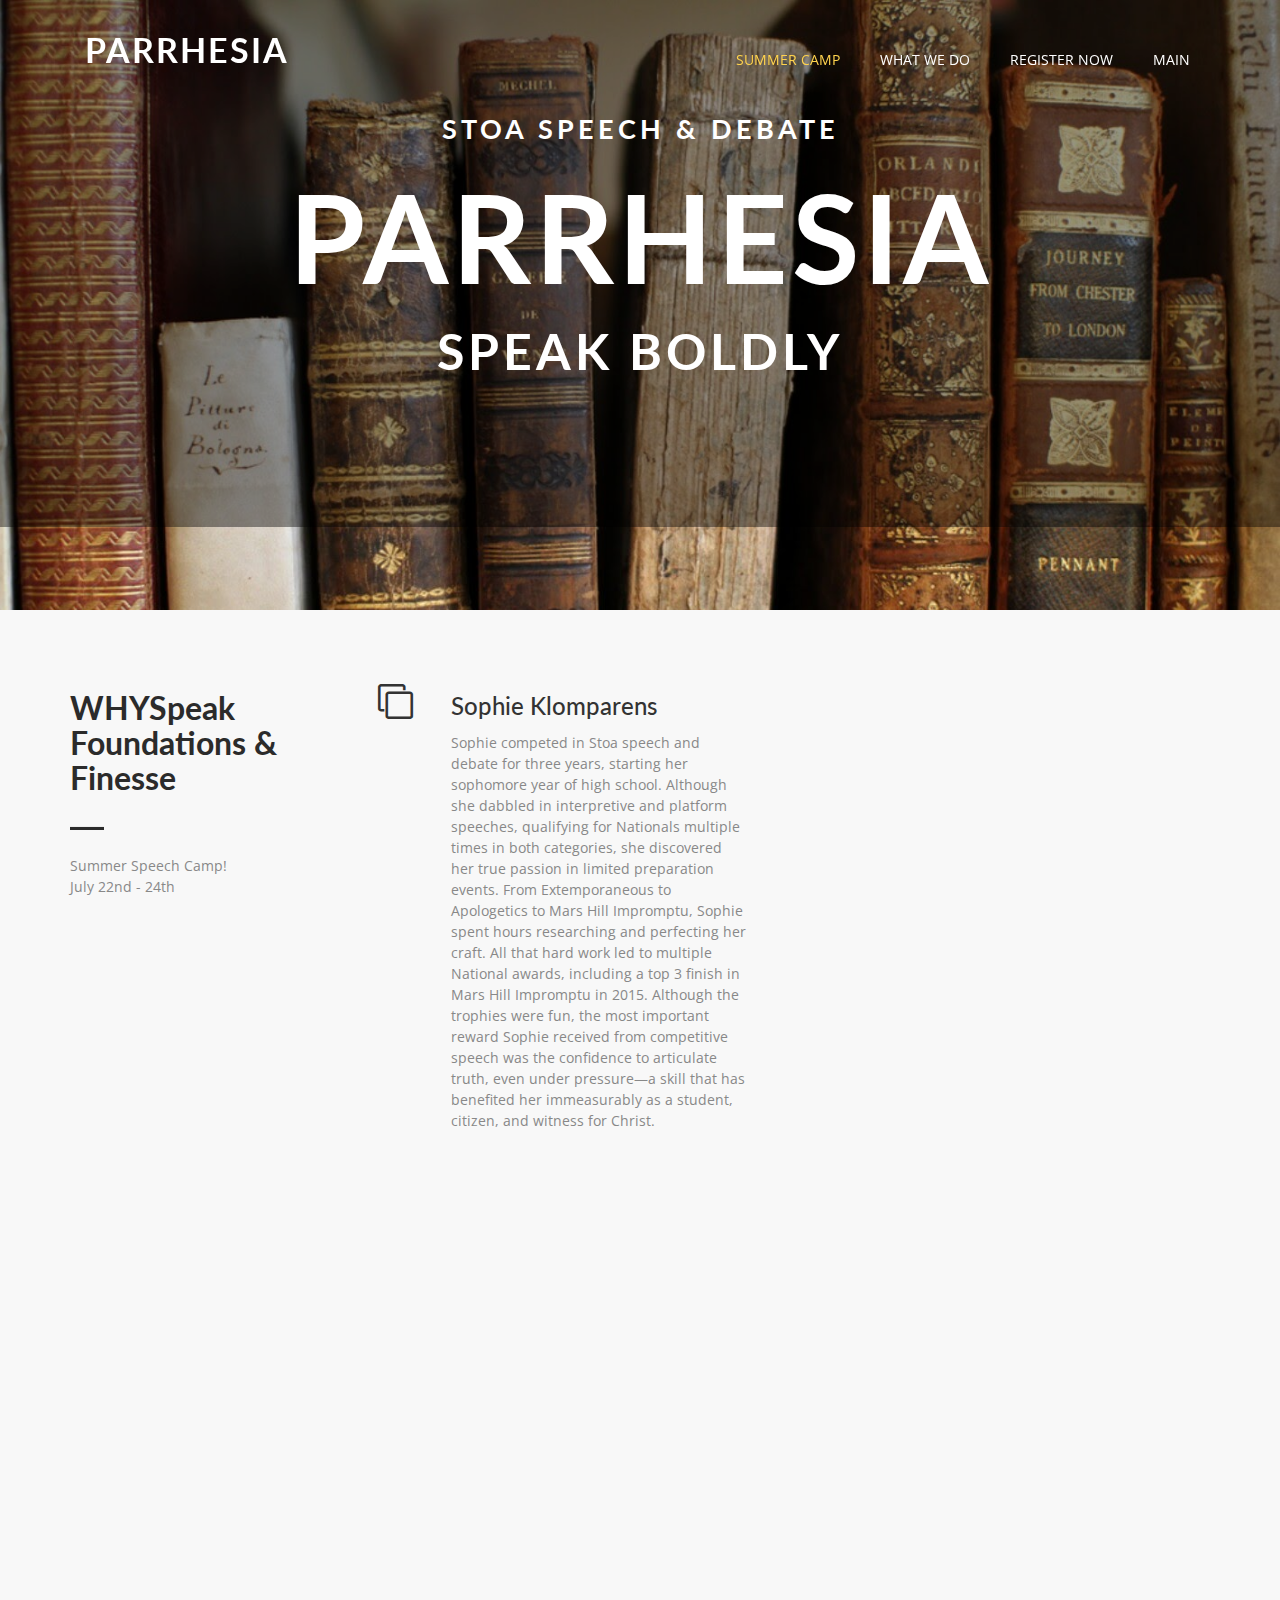
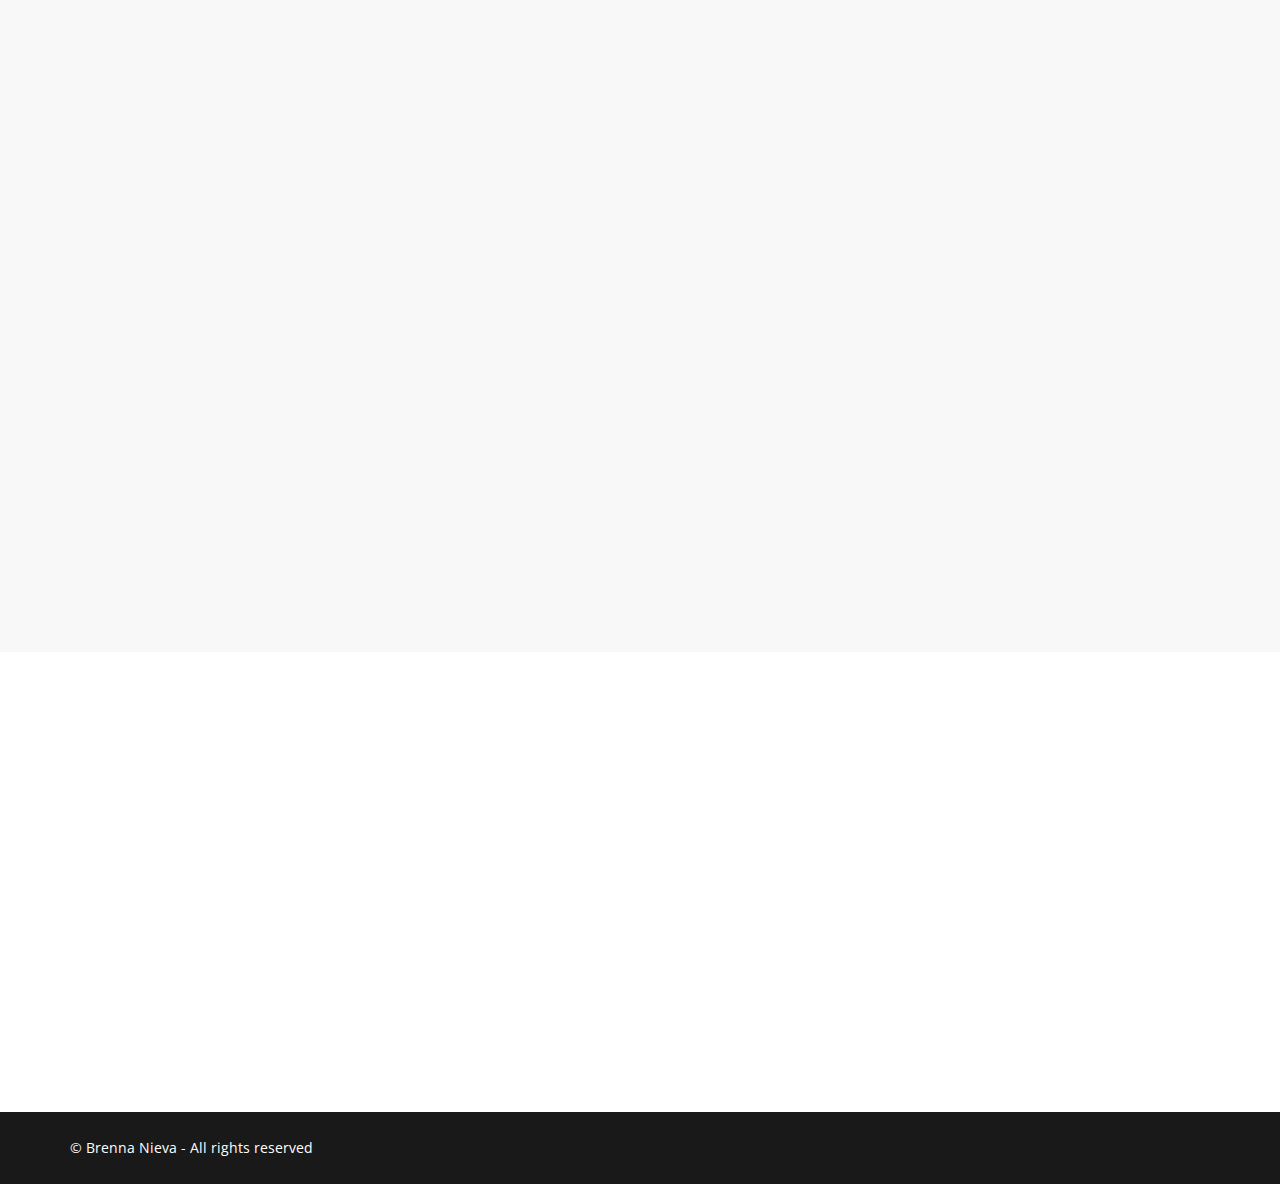
==== Camp.html @ f0a095c8 "camp page" ====
<!DOCTYPE html>
<html lang="en">

<head>
  <meta charset="utf-8">
  <meta name="viewport" content="width=device-width, initial-scale=1">
  <title>Parrhesia</title>
  <meta name="description" content="Parrhesia is a speech and debate club in the South King County area in the STOA league.">
  <meta name="keywords" content="speech,debate,Parrhesia,Stoa,Stoa Speech and debate, south king county speech, homeschool, homeschool speech and debate, highschool,ncfca">
  <link href='https://fonts.googleapis.com/css?family=Lato:400,700,300|Open+Sans:400,600,700,300' rel='stylesheet' type='text/css'>
  <link rel="stylesheet" type="text/css" href="css/bootstrap.min.css">
  <link rel="stylesheet" type="text/css" href="css/font-awesome.min.css">
  <link rel="stylesheet" type="text/css" href="css/animate.css">
  <link rel="stylesheet" type="text/css" href="css/style.css">
  <!-- =======================================================
    Hey There! I'm Brenna Nieva!
    I'm actually a part of VERVE but Parrhesia is pretty cool.
    Do speech and debate.  it'll change your life.
    for the better or for the worse.  it takes a lot of time....
    but its fun nonetheless.  and you meet chill people.
  ======================================================= -->
</head>

<body>
  <!--header-->
  <header class="main-header" id="header">
    <div class="bg-color">
      <!--nav-->
      <nav class="nav navbar-default navbar-fixed-top">
        <div class="container">
          <div class="col-md-12">
            <div class="navbar-header">
              <button type="button" class="navbar-toggle collapsed" data-toggle="collapse" data-target="#mynavbar" aria-expanded="false" aria-controls="navbar">
                            <span class="fa fa-bars"></span>
                        </button>
              <a href="index.html" class="navbar-brand">Parrhesia</a>
            </div>
            <div class="collapse navbar-collapse navbar-right" id="mynavbar">
              <ul class="nav navbar-nav">
                <li class="active"><a href="#header">Summer Camp</a></li>
                <li><a href="#feature">What We Do</a></li>
                <li><a href="#portfolio">Register Now</a></li>
                <li><a href="index.html">Main</a></li>
              </ul>
            </div>
          </div>
        </div>
      </nav>
      <!--/ nav-->
      <div class="container text-center">
        <div class="wrapper wow fadeInUp delay-05s">
          <h2 class="top-title">Stoa Speech & Debate</h2>
          <h3 class="title">Parrhesia</h3>
          <h4 class="sub-title">Speak Boldly</h4>

        </div>
      </div>
    </div>
  </header>
  <!--/ header-->
  <!---->
  <section id="feature" class="section-padding">
    <div class="container">
      <div class="row">
        <div class="col-md-3 wow fadeInLeft delay-05s">
          <div class="section-title">
            <h2 class="head-title"><b>WHYSpeak Foundations & Finesse</b></h2>
            <hr class="botm-line">
            <p class="sec-para">Summer Speech Camp!<br> July 22nd - 24th</p>
          </div>
        </div>
        <div class="col-md-9">
          <div class="col-md-6 wow fadeInRight delay-02s">
            <div class="icon">
              <i class="fa fa-clone"></i>
            </div>
            <div class="icon-text">
              <h3 class="txt-tl">Sophie Klomparens</h3>
              <p class="txt-para">Sophie competed in Stoa speech and debate for three years, starting her sophomore year of high school. Although she dabbled in interpretive and platform speeches, qualifying for Nationals multiple times in both categories, she discovered her true passion in limited preparation events. From Extemporaneous to Apologetics to Mars Hill Impromptu, Sophie spent hours researching and perfecting her craft. All that hard work led to multiple National awards, including a top 3 finish in Mars Hill Impromptu in 2015. Although the trophies were fun, the most important reward Sophie received from competitive speech was the confidence to articulate truth, even under pressure—a skill that has benefited her immeasurably as a student, citizen, and witness for Christ. </p>
            </div>
          </div>
          <div class="col-md-6 wow fadeInRight delay-02s">
            <div class="icon">

            </div>

          </div>
          <div class="col-md-9 wow fadeInRight delay-04s">
            <div class="icon">
              <i class="fa fa-child"></i>
            </div>
            <div class="icon-text">
              <h3 class="txt-tl">Calvin Klomparens</h3>
              <p class="txt-para">Calvin competed in speech and debate for three years and has been coaching for three. Although primarily focused on debate--he ranked as the 1st place Team Policy Speaker at NCFCA Nationals 2018--Calvin enjoyed a large amount of success in speech as well, routinely qualifying to NITOC in his events. Calvin is passionate about training up the next generation of speakers and equipping them with the tools they need to succeed both in speech and debate and the real world.  </p>
            </div>
          </div>
          <div class="col-md-6 wow fadeInRight delay-04s">
            <div class="icon">
              <i class="fa fa-random"></i>
            </div>
            <div class="icon-text">
              <h3 class="txt-tl">Rylan</h3>
              <p class="txt-para">Rylan is four-time qualifier to the National Invitational Tournament of Champions. He has won first place at numerous local tournaments and advanced beyond preliminary rounds at the national competition. He competed in 10 speech events and 2 debate events, which gave him a broad and diverse understanding of effective speaking. He has coached interpretive speaking for more than two years at Skagit Defenders speech club. Some of his students have also competed at the national level.  </p>
            </div>
          </div>
          <div class="icon-text">
            <h3 class="txt-tl">     </h3>
            <p class="txt-para">          </p>
          </div>
        </div>
          <div class="col-md-6 wow fadeInRight delay-04s">
            <div class="icon">
              <i class="fa fa-random"></i>
            </div>
            <div class="icon-text">
              <h3 class="txt-tl">Christa Lyford</h3>
              <p class="txt-para">Christa is a Stoa Speech and Debate league alumni. She qualified for and competed at the National Tournament of Champions in 2017 in four events: Parliamentary Debate, Original Oratory, Mars Hill Impromptu, and Dramatic Interpretation--in which she was a semi-finalist and took tenth in the nation. During her time as a student, she organized a Dramatic Interpretation-intensive group, and also worked as an Interp coach after graduating. With a background in theater and intercultural classroom experience, Christa is passionate about helping students find their voice. She's currently completing her Associates Degree in Speech Communication at Everett Community College. </p>
            </div>
          </div>

          <div class="col-md-6 wow fadeInRight delay-04s">
            <div class="icon">
              <i class="fa fa-random"></i>
            </div>
            <div class="icon-text">
              <h3 class="txt-tl">Raymond Dokupil</h3>
              <p class="txt-para">.... nothing to see here....</p>
            </div>
          </div>

          </div>
          <div class="col-md-6 wow fadeInRight delay-06s">
            <div class="icon">

            </div>

          </div>
        </div>
      </div>
    </div>
  </section>
  <!---->
  <section class="section-padding parallax bg-image-2 section wow fadeIn delay-08s" id="cta-2">
    <div class="container">
      <div class="row">
        <div class="col-md-8">
          <div class="cta-txt">

          </div>
        </div>
        <div class="col-md-4 text-center">

        </div>
      </div>
    </div>
  </section>
  <!---->
  <!---->
  <section class="section-padding wow fadeInUp delay-02s" id="portfolio">
    <div class="container">
      <div class="row">
        <div class="cta-info text-center">
          <h3><span class="dec-tec"></span>Register Now!</span></h3>
          <button onclick="window.location.href = 'https://docs.google.com/forms/d/e/1FAIpQLSffNU4LeABBXJAre9C13muCnl9d9X9sQX_RPFY0IL3NutL0TQ/viewform?fbclid=IwAR2Hdezaq9qYuCwgyP3BkAyHipbZ5szscl06xiv6f2sQGG-qXWLlxXn5PI8';">Learn More</button>
        </div>
      </div>
    </div>
  </section>
  <!---->
        <!-- <div class="col-md-12 col-sm-12">
          <div class="col-md-4 col-sm-6" style="padding-left:0px;">
            <h3 class="cont-title">Email Us</h3>
            <div id="sendmessage">Your message has been sent. Thank you!</div>
            <div id="errormessage"></div>
            <div class="contact-info">
              <form action="" method="post" role="form" class="contactForm">
                <div class="form-group">
                  <input type="text" name="name" class="form-control" id="name" placeholder="Your Name" data-rule="minlen:4" data-msg="Please enter at least 4 chars" />
                  <div class="validation"></div>
                </div>
                <div class="form-group">
                  <input type="email" class="form-control" name="email" id="email" placeholder="Your Email" data-rule="email" data-msg="Please enter a valid email" />
                  <div class="validation"></div>
                </div>

                <div class="form-group">
                  <input type="text" class="form-control" name="subject" id="subject" placeholder="Subject" data-rule="minlen:4" data-msg="Please enter at least 8 chars of subject" />
                  <div class="validation"></div>
                </div>

                <div class="form-group">
                  <textarea class="form-control" name="message" rows="5" data-rule="required" data-msg="Please write something for us" placeholder="Message"></textarea>
                  <div class="validation"></div>
                </div>
                <button type="submit" class="btn btn-send">Send</button>
              </form>
            </div> -->



  <!---->
  <!---->
  <footer class="" id="footer">
    <div class="container">
      <div class="row">
        <div class="col-sm-7 footer-copyright">
          © Brenna Nieva - All rights reserved
          <div class="credits">

          </div>
        </div>
        <!-- <div class="col-sm-5 footer-social">
          <div class="pull-right hidden-xs hidden-sm">
            <a href="#"><i class="fa fa-facebook"></i></a>
            <a href="#"><i class="fa fa-dribbble"></i></a>
            <a href="#"><i class="fa fa-twitter"></i></a>
            <a href="#"><i class="fa fa-google-plus"></i></a>
            <a href="#"><i class="fa fa-pinterest"></i></a>
          </div> -->
        </div>
      </div>
    </div>
  </footer>

  <!---->
  <!--contact ends-->
  <script src="js/jquery.min.js"></script>
  <script src="js/jquery.easing.min.js"></script>
  <script src="js/bootstrap.min.js"></script>
  <script src="js/wow.js"></script>
  <script src="js/custom.js"></script>
  <script src="contactform/contactform.js"></script>

</body>
</html>
---- css/style.css ----
/*
    Theme Name: Bethany
    Theme URL: https://bootstrapmade.com/bethany-free-onepage-bootstrap-theme/
    Author: BootstrapMade.com
    Author URL: https://bootstrapmade.com
*/

body {
  line-height: 1.5;
  font-family: 'Open Sans', sans-serif;
  overflow-x: hidden;
}

ol, ul {
  list-style: none;
}

blockquote, q {
  quotes: none;
}

blockquote:before, blockquote:after, q:before, q:after {
  content: '';
  content: none;
}

table {
  border-collapse: collapse;
  border-spacing: 0;
}

.section-padding {
  padding: 60px 0px;
}

h1, h2, h3, h4, h5, h6 {
  font-family: 'Lato', sans-serif;
}

/**media Queries**/

.navbar-default {
  background-color: transparent;
}

.main-header {
  background: url(../img/banner.jpeg) no-repeat;
  background-size: cover;
  min-height: 610px;
}

.bg-color {
  background-color: RGBA(0, 0, 0, 0.41);
}

.nav>li>a {
  padding: 0px;
}

.navbar-brand {
  padding: 0px;
  height: inherit;
  font-family: 'Lato', sans-serif;
}

.navbar-default .navbar-brand {
  color: #fff;
  font-size: 34px;
  text-transform: uppercase;
  font-weight: 700;
  letter-spacing: 2px;
}

.navbar-default .navbar-nav>.active>a, .navbar-default .navbar-nav>.active>a:focus, .navbar-default .navbar-nav>.active>a:hover {
  color: #FFD34E;
  text-transform: uppercase;
	background-color: transparent;
}

.navbar-default .navbar-nav>li>a {
  color: #fff;
  padding: 10px 20px;
  text-transform: uppercase;
	background-color: transparent;
}

.navbar-default .navbar-nav>li>a:hover, .navbar-default .navbar-nav>li>a:focus {
  color: #FFD34E;
}

.navbar-fixed-top {
  padding: 40px 0;
  transition: all 0.5s;
}

@media (max-width: 768px) {
	.navbar-collapse {
		background: rgba(0, 0, 0, 0.8);
		border-top: 0;
	}
}

.top-nav-collapse {
  background: rgba(0, 0, 0, 0.8);
  padding: 25px 0;
}

.wrapper {
  padding: 90px 0px 130px;
}

.top-title {
  z-index: 5;
  font-size: 27px;
  font-weight: 700;
  color: #fff;
  line-height: 38px;
  letter-spacing: 4px;
  opacity: 1;
  text-transform: uppercase;
}

.sub-title {
  font-size: 50px;
  font-weight: 700;
  color: #fff;
  line-height: 71px;
  letter-spacing: 4px;
  opacity: 1;
  text-transform: uppercase;
}

.title {
  font-size: 123px;
  font-weight: 700;
  color: #fff;
  line-height: 88px;
  letter-spacing: 4px;
  opacity: 1;
  text-transform: uppercase;
  padding: 25px 0px;
}

.btn-submit {
  background: #FFD34E;
  border: 0px;
  display: inline-block;
  font-size: 16px;
  text-transform: uppercase;
  padding: 10px 40px;
  font-weight: normal;
  border-radius: 0px;
  letter-spacing: 1px;
  color: #333;
  position: relative;
  overflow: hidden;
  -webkit-transition: all 0.4s ease-in-out;
  -moz-transition: all 0.4s ease-in-out;
  -o-transition: all 0.4s ease-in-out;
  -ms-transition: all 0.4s ease-in-out;
  transition: all 0.4s ease-in-out;
  margin-top: 25px;
  border: 2px solid #FFD34E;
}

.btn-submit:hover {
  background: #fff;
}

/****/

#cta-1 {
  padding: 40px 0px;
}

.cta-info {
  border: 5px solid #FFD34E;
  padding: 40px 0px;
}

.cta-info h3 {
  font-size: 24px;
}

.dec-tec {
  font-size: 34px;
}

/****/

#feature {
  background-color: #f8f8f8;
}

.head-title {
  color: #2b2b2b;
  font-size: 32px;
  font-weight: 700;
}

.botm-line {
  background-color: #2b2b2b;
  width: 34px;
  height: 3px;
  display: inline-block;
}

.section-title:hover .botm-line {
  width: 70px;
  /* For Safari 3.1 to 6.0 */
  -webkit-transition-property: width;
  -webkit-transition-duration: 2s;
  -webkit-transition-timing-function: linear;
  -webkit-transition-delay: 1s;
  /* Standard syntax */
  transition-property: width;
  transition-duration: 2s;
  transition-timing-function: linear;
  transition-delay: 1s;
}

p {
  color: #888;
}

.icon {
  position: relative;
  height: 48px;
  width: 48px;
  float: left;
  margin-top: 14px;
  margin-bottom: 20px;
}

.icon i {
  font-size: 35px;
}

.icon-text {
  margin-left: 73px;
  padding: 0px 25px 25px 0px;
}

h3.txt-tl {
  font-size: 24px;
  line-height: 1.35;
}

/****/

.parallax {
  background-attachment: fixed;
  background-repeat: repeat-y;
  background-position: center center;
}

.bg-image-2 {
  background: url('../img/cta-banner.jpg') no-repeat center fixed;
  -webkit-background-size: 100% auto;
  -moz-background-size: 100% auto;
  -o-background-size: 100% auto;
  background-size: 100% auto;
  -webkit-background-size: cover;
  -moz-background-size: cover;
  -o-background-size: cover;
  background-size: cover;
}

.section {
  position: relative;
  padding: 88px 0 67px 0;
  display: block;
}

.cta-txt h3 {
  font-size: 32px;
  margin-bottom: 10px;
  font-weight: 700;
  color: #fff;
}

.cta-txt p {
  color: #fff;
}

/****/

.portfolio-box {
  margin-bottom: 15px;
}

.padding-right-zero {
  padding-right: 0px;
}

#contact {
  background-color: #f8f8f8;
}

.validation {
  color: red;
  display: none;
  margin: 0 0 20px;
  font-weight: 400;
  font-size: 13px;
}

#sendmessage {
  color: green;
  border: 1px solid green;
  display: none;
  text-align: center;
  padding: 15px;
  font-weight: 600;
  margin-bottom: 15px;
}

#errormessage {
  color: red;
  display: none;
  border: 1px solid red;
  text-align: center;
  padding: 15px;
  font-weight: 600;
  margin-bottom: 15px;
}

#sendmessage.show, #errormessage.show, .show {
  display: block;
}

.black {
  color: #000 !important;
  font-weight: 600;
}

.btn-send {
  border-radius: 0px;
  color: #000;
  background-color: #FFD34E;
}

a, a:hover {
  color: #FFD34E;
}

.cont-title {
  font-size: 24px;
  padding: 15px 0px;
}

.location-info p span {
  display: inline-block;
}

.location-info p span {
  width: 40px;
  font-size: 24px;
  color: #666;
  vertical-align: middle;
}

.location-info p {
  margin-bottom: 5px;
}

.location-info p {
  font-size: 18px;
  line-height: 32px;
  color: #000;
}

.contact-icon-container {
  position: absolute;
  top: -38px;
  right: 0;
  padding-right: 20px;
  font-size: 320px;
  color: #555;
  line-height: 300px;
  -ms-transform: rotate(20deg);
  -moz-transform: rotate(20deg);
  -webkit-transform: rotate(20deg);
  transform: rotate(20deg);
}

/****/

#footer {
  background-color: #191919;
  padding: 20px 0px;
}

.footer-copyright {
  color: #fff;
  line-height: 32px;
  text-align: left;
}

.footer-social {
  float: right;
}

.footer-social a {
  font-size: 18px;
  color: #666;
}

.link-dec, .link-dec:hover {
  color: #000;
}

/****/

@media (min-width: 451px) and (max-width: 900px) {
  .section-title {
    margin-bottom: 15px;
  }
}

@media (min-width: 20px) and (max-width: 450px) {
  .navbar-toggle:hover, .navbar-toggle {
    background-color: #fff;
    color: #000;
  }
  .navbar-toggle {
    margin-top: 0px;
  }
  .navbar-default .navbar-nav>li>a {
    text-align: center;
  }
  .navbar-default .navbar-nav>.active>a, .navbar-default .navbar-nav>.active>a:focus, .navbar-default .navbar-nav>.active>a:hover, .navbar-default .navbar-nav>li>a:hover, .navbar-default .navbar-nav>li>a:focus {
  }
  .top-title {
    font-size: 15px;
  }
  .title {
    font-size: 50px;
  }
  .sub-title {
    font-size: 24px;
  }
  .footer-copyright {
    text-align: center;
  }
  .padding-right-zero {
    padding-right: 15px;
  }
  .section-title {
    margin-bottom: 15px;
  }
  .cta-txt h3 {
    font-size: 28px;
  }
  body {
    font-size: 14px;
  }
  h3.txt-tl {
    font-size: 20px;
  }
}

/****/
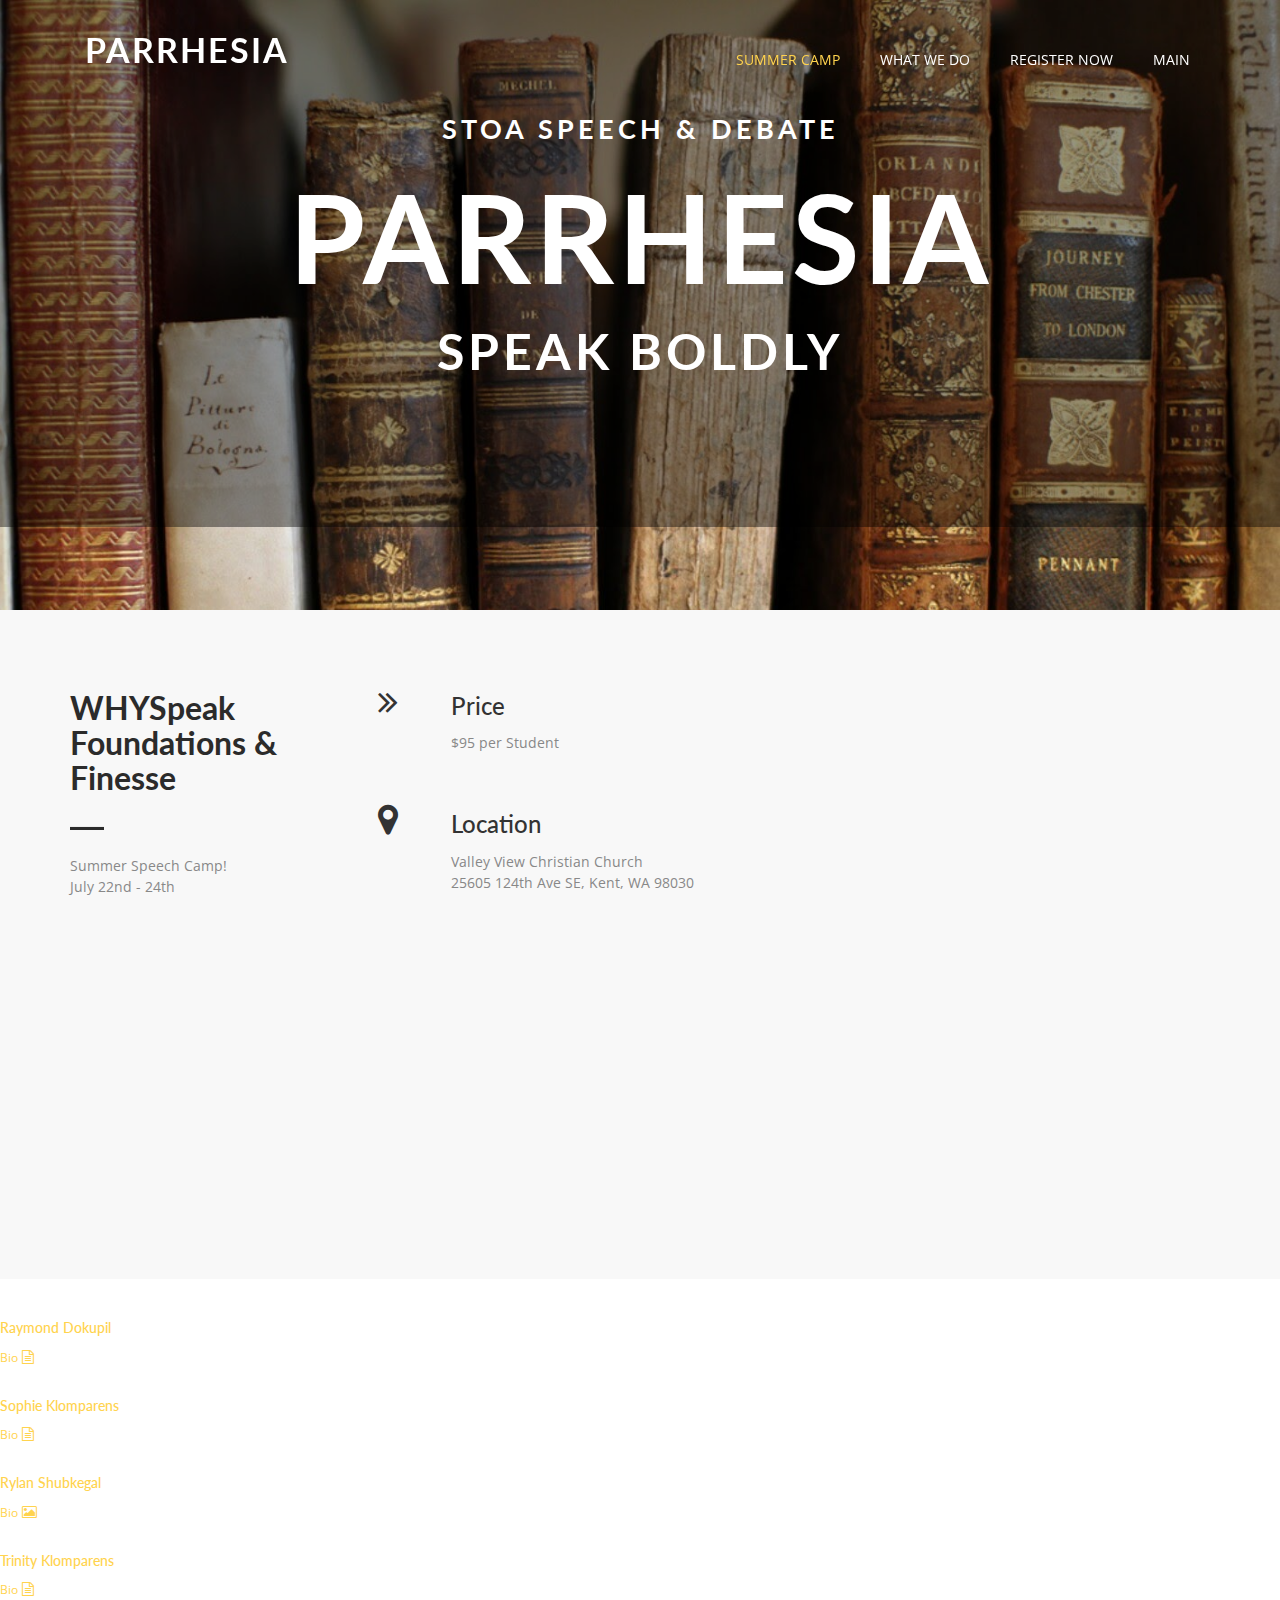
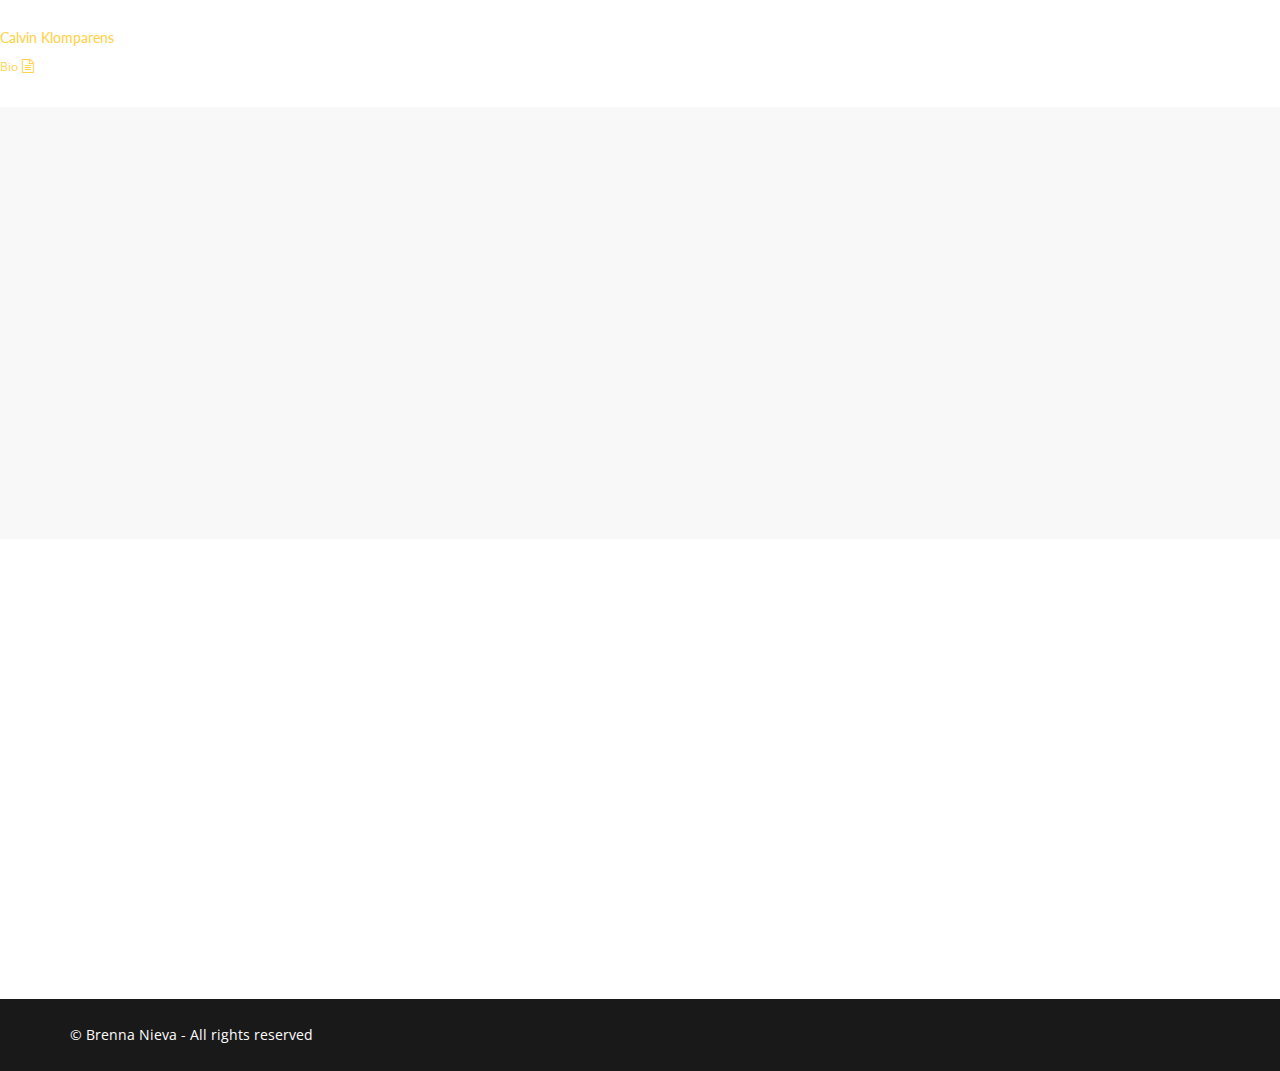
==== commit a681207f: "ugh" ====
--- a/Camp.html
+++ b/Camp.html
@@ -58,7 +58,6 @@
     </div>
   </header>
   <!--/ header-->
-  <!---->
   <section id="feature" class="section-padding">
     <div class="container">
       <div class="row">
@@ -72,8 +71,160 @@
         <div class="col-md-9">
           <div class="col-md-6 wow fadeInRight delay-02s">
             <div class="icon">
-              <i class="fa fa-clone"></i>
-            </div>
+              <i class="fa fa-angle-double-right"></i>
+            </div>
+            <div class="icon-text">
+              <h3 class="txt-tl">Price</h3>
+              <p class="txt-para">$95 per Student </p>
+            </div>
+          </div>
+          <div class="col-md-6 wow fadeInRight delay-02s">
+            <div class="icon">
+
+            </div>
+
+          </div>
+          <div class="col-md-9 wow fadeInRight delay-04s">
+            <div class="icon">
+              <i class="fa fa-map-marker"></i>
+            </div>
+            <div class="icon-text">
+              <h3 class="txt-tl">Location</h3>
+              <p class="txt-para">Valley View Christian Church <br>25605 124th Ave SE, Kent, WA 98030 </p>
+            </div>
+          </div>
+          <div class="col-md-9 wow fadeInRight delay-04s">
+            <div class="icon">
+              <i class="fa fa-envelope"></i>
+            </div>
+            <div class="icon-text">
+              <h3 class="txt-tl">Registration</h3>
+              <p class="txt-para">Early Bird - June 124th <br> Registation Closes - July 15th </p>
+            </div>
+          </div>
+          <div class="col-md-6 wow fadeInRight delay-04s">
+            <div class="icon">
+              <i class="fa fa-angle-double-right"></i>
+            </div>
+            <div class="icon-text">
+              <h3 class="txt-tl"> All Level of Experience Welcome! <br> <B> Meet the Coaches!</b></h3>
+              <p class="txt-para"> </p>
+            </div>
+          </div>
+
+
+          </div>
+        </div>
+      </div>
+    </div>
+  </section>
+<!-- ----->
+<ul id="portfolio_filters" class="portfolio-filters">
+  <li class="active">
+
+  </li>
+
+</ul>
+<!-- End of Portfolio filter -->
+
+<!-- Portfolio Grid -->
+<div id="portfolio_grid" class="portfolio-grid portfolio-masonry masonry-grid-3">
+  <figure class="item" data-groups='["all", "media"]'>
+    <a class="ajax-page-load" href="raymond.html">
+      <img src="img/dokupil.jpg" alt="">
+      <div>
+        <h5 class="name">Raymond Dokupil</h5>
+        <small>Bio</small>
+        <i class="fa fa-file-text-o"></i>
+      </div>
+    </a>
+  </figure>
+  <!-- Portfolio Item 1 -->
+  <figure class="item" data-groups='["all", "media"]'>
+    <a href="sophie.html">
+      <img src="img/sophie.jpg" alt="">
+      <div>
+        <h5 class="name">Sophie Klomparens</h5>
+        <small>Bio</small>
+        <i class="fa fa-file-text-o"></i>
+      </div>
+    </a>
+  </figure>
+  <!-- /Portfolio Item 1 -->
+
+
+
+  <!-- Portfolio Item 3 -->
+  <figure class="item" data-groups='["all","illustration"]'>
+    <a href="rylan.html">
+      <img src="img/rylan.jpg" alt="">
+      <div>
+        <h5 class="name">Rylan Shubkegal</h5>
+        <small>Bio</small>
+        <i class="fa fa-image"></i>
+      </div>
+    </a>
+  </figure>
+  <!-- /Portfolio Item 3 -->
+  <!-- Portfolio Item 2 -->
+  <figure class="item" data-groups='["all", "media"]'>
+    <a href="trin.html">
+      <img src="img/trin.jpg" alt="">
+      <div>
+        <h5 class="name">Trinity Klomparens</h5>
+        <small>Bio</small>
+        <i class="fa fa-file-text-o"></i>
+      </div>
+    </a>
+  </figure>
+  <!-- /Portfolio Item 2 -->
+  <!-- Portfolio Item 4 -->
+  <figure class="item" data-groups='["all", "media"]'>
+    <a class="ajax-page-load" href="calvin.html">
+      <img src="img/calvin.jpg" alt="">
+      <div>
+        <h5 class="name">Calvin Klomparens</h5>
+        <small>Bio</small>
+        <i class="fa fa-file-text-o"></i>
+      </div>
+    </a>
+  </figure>
+  <!-- <figure class="item" data-groups='["all", "media"]'>
+    <a class="ajax-page-load" href="christa.html">
+      <img src="img/calvin.jpg" alt="">
+      <div>
+        <h5 class="name">Christa Lyford</h5>
+        <small>Bio</small>
+        <i class="fa fa-file-text-o"></i>
+      </div>
+    </a>
+  </figure> -->
+
+
+
+
+
+
+  <!---->
+<p>
+  <br>
+  </p>
+  <section id="feature" class="section-padding">
+    <div class="container">
+      <div class="row">
+        <div class="col-md-3 wow fadeInLeft delay-05s">
+          <div class="section-title">
+            <h2 class="head-title"><b><br>WHYSpeak Foundations & Finesse</b></h2>
+            <hr class="botm-line">
+            <p class="sec-para"></p>
+          </div>
+        </div>
+        <!-- <div class="col-md-9">
+          <div class="col-md-6 wow fadeInRight delay-02s">
+            <div class="icon">
+              <i class="fa fa-child"></i>
+            </div>
+
             <div class="icon-text">
               <h3 class="txt-tl">Sophie Klomparens</h3>
               <p class="txt-para">Sophie competed in Stoa speech and debate for three years, starting her sophomore year of high school. Although she dabbled in interpretive and platform speeches, qualifying for Nationals multiple times in both categories, she discovered her true passion in limited preparation events. From Extemporaneous to Apologetics to Mars Hill Impromptu, Sophie spent hours researching and perfecting her craft. All that hard work led to multiple National awards, including a top 3 finish in Mars Hill Impromptu in 2015. Although the trophies were fun, the most important reward Sophie received from competitive speech was the confidence to articulate truth, even under pressure—a skill that has benefited her immeasurably as a student, citizen, and witness for Christ. </p>
@@ -99,15 +250,11 @@
               <i class="fa fa-random"></i>
             </div>
             <div class="icon-text">
-              <h3 class="txt-tl">Rylan</h3>
+              <h3 class="txt-tl">Rylan Shubkegal</h3>
               <p class="txt-para">Rylan is four-time qualifier to the National Invitational Tournament of Champions. He has won first place at numerous local tournaments and advanced beyond preliminary rounds at the national competition. He competed in 10 speech events and 2 debate events, which gave him a broad and diverse understanding of effective speaking. He has coached interpretive speaking for more than two years at Skagit Defenders speech club. Some of his students have also competed at the national level.  </p>
             </div>
           </div>
-          <div class="icon-text">
-            <h3 class="txt-tl">     </h3>
-            <p class="txt-para">          </p>
-          </div>
-        </div>
+
           <div class="col-md-6 wow fadeInRight delay-04s">
             <div class="icon">
               <i class="fa fa-random"></i>
@@ -124,9 +271,20 @@
             </div>
             <div class="icon-text">
               <h3 class="txt-tl">Raymond Dokupil</h3>
-              <p class="txt-para">.... nothing to see here....</p>
-            </div>
-          </div>
+              <p class="txt-para">Raymond Dokupil has competed for 5 years in both NCFCA and Stoa Speech and Debate. He has qualified for NITOC in Lincoln Douglas Debate and won 1st place in Expository Speaking at NITOC 2012. He has worked for 3 years at Classical Conversations as a practicum instructor and 3 years as a speech and debate coach at Parrhesia and Verve. This year, Raymond has coached at speech at Parrhesia and Lincoln Douglas Debate at Covenant High School through the NSDA. His three favorite foods are C.S. Lewis, Pixar movies, and mountain trails.
+</p>
+            </div>
+          </div>
+          <div class="col-md-6 wow fadeInRight delay-04s">
+            <div class="icon">
+              <i class="fa fa-random"></i>
+            </div>
+            <div class="icon-text">
+              <h3 class="txt-tl">Trinity Klomparens</h3>
+              <p class="txt-para">Trinity has competed in speech and debate for five years. She took second place in Expository speaking her freshman year, and first in both Original Oratory and Duo Interpretation in her junior year. She’s so excited to coach at WHYspeak and meet all the new STOA members!
+        </p>
+            </div>
+          </div> -->
 
           </div>
           <div class="col-md-6 wow fadeInRight delay-06s">
@@ -160,8 +318,8 @@
     <div class="container">
       <div class="row">
         <div class="cta-info text-center">
-          <h3><span class="dec-tec"></span>Register Now!</span></h3>
-          <button onclick="window.location.href = 'https://docs.google.com/forms/d/e/1FAIpQLSffNU4LeABBXJAre9C13muCnl9d9X9sQX_RPFY0IL3NutL0TQ/viewform?fbclid=IwAR2Hdezaq9qYuCwgyP3BkAyHipbZ5szscl06xiv6f2sQGG-qXWLlxXn5PI8';">Learn More</button>
+          <h3><span class="dec-tec"></span></span>Join</h3>
+          <button onclick="window.location.href = 'https://docs.google.com/forms/d/e/1FAIpQLSffNU4LeABBXJAre9C13muCnl9d9X9sQX_RPFY0IL3NutL0TQ/viewform?fbclid=IwAR2Hdezaq9qYuCwgyP3BkAyHipbZ5szscl06xiv6f2sQGG-qXWLlxXn5PI8';">Register Now</button>
         </div>
       </div>
     </div>
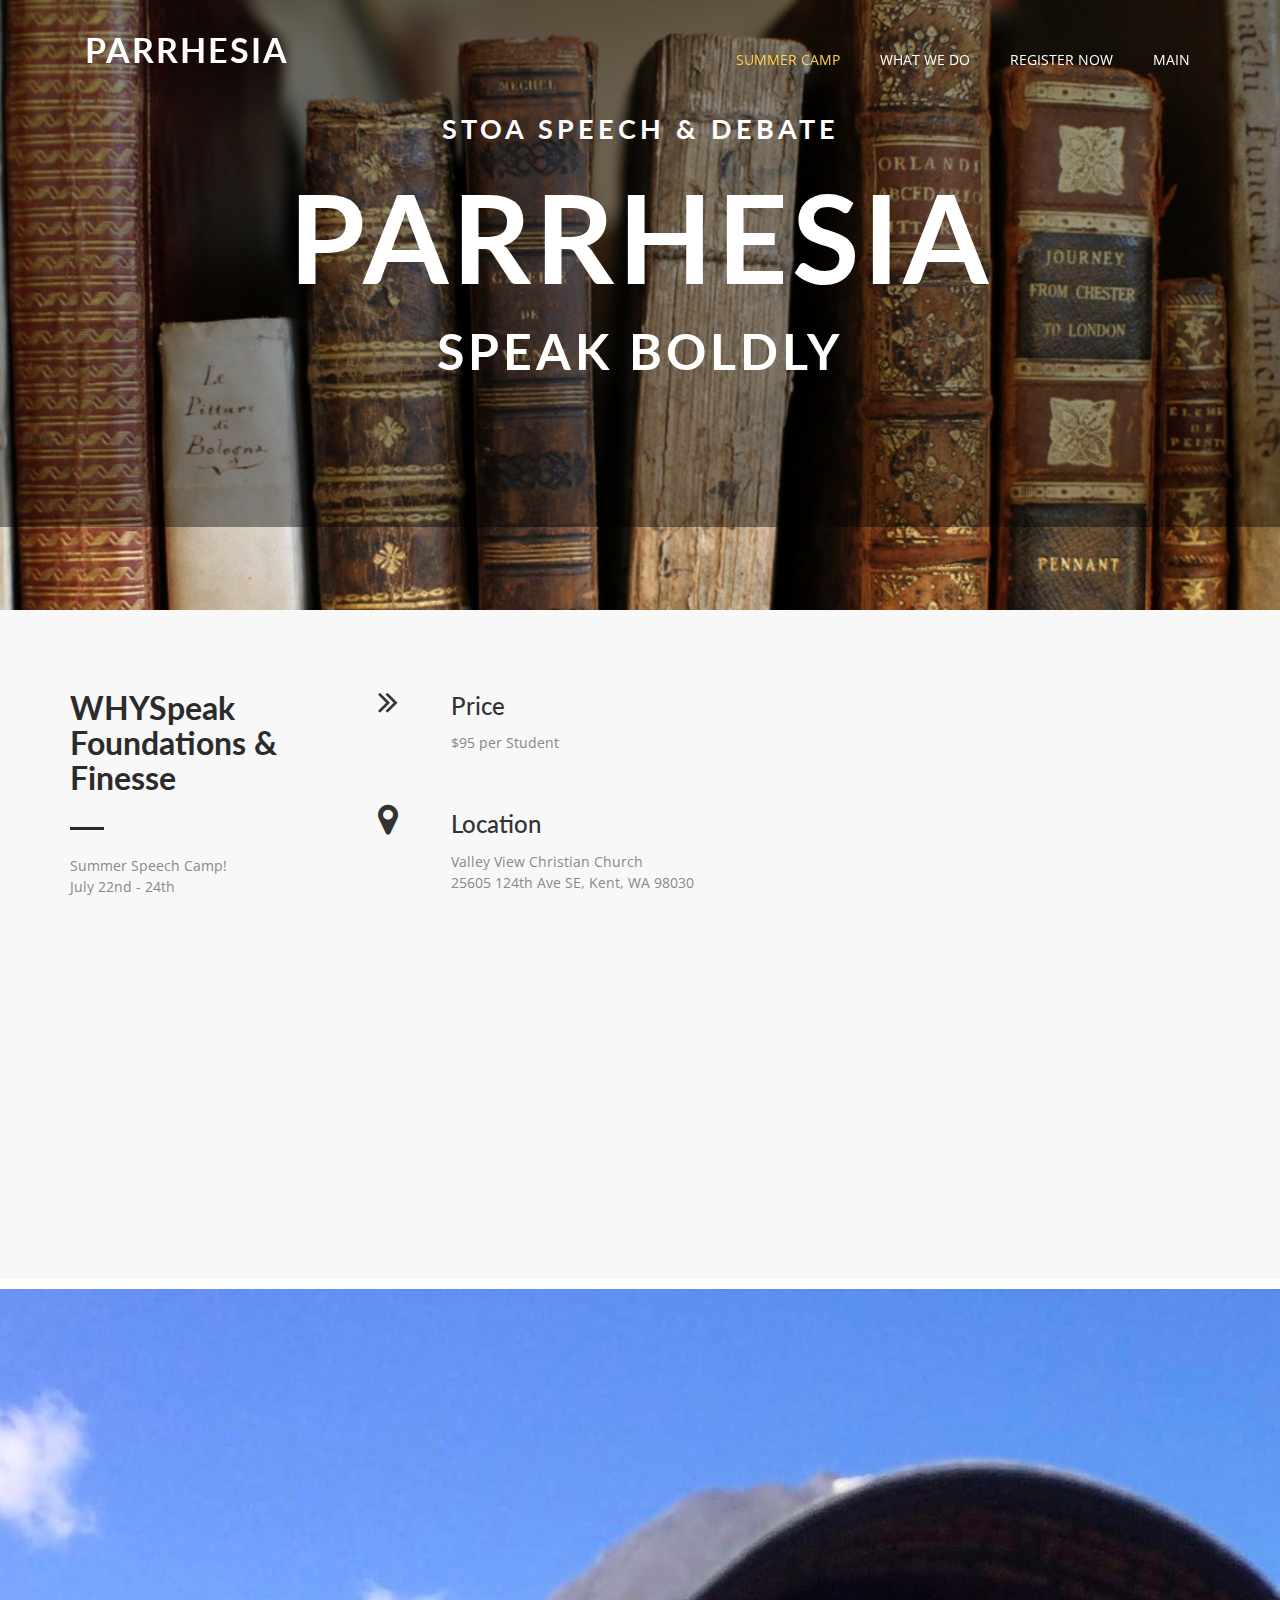
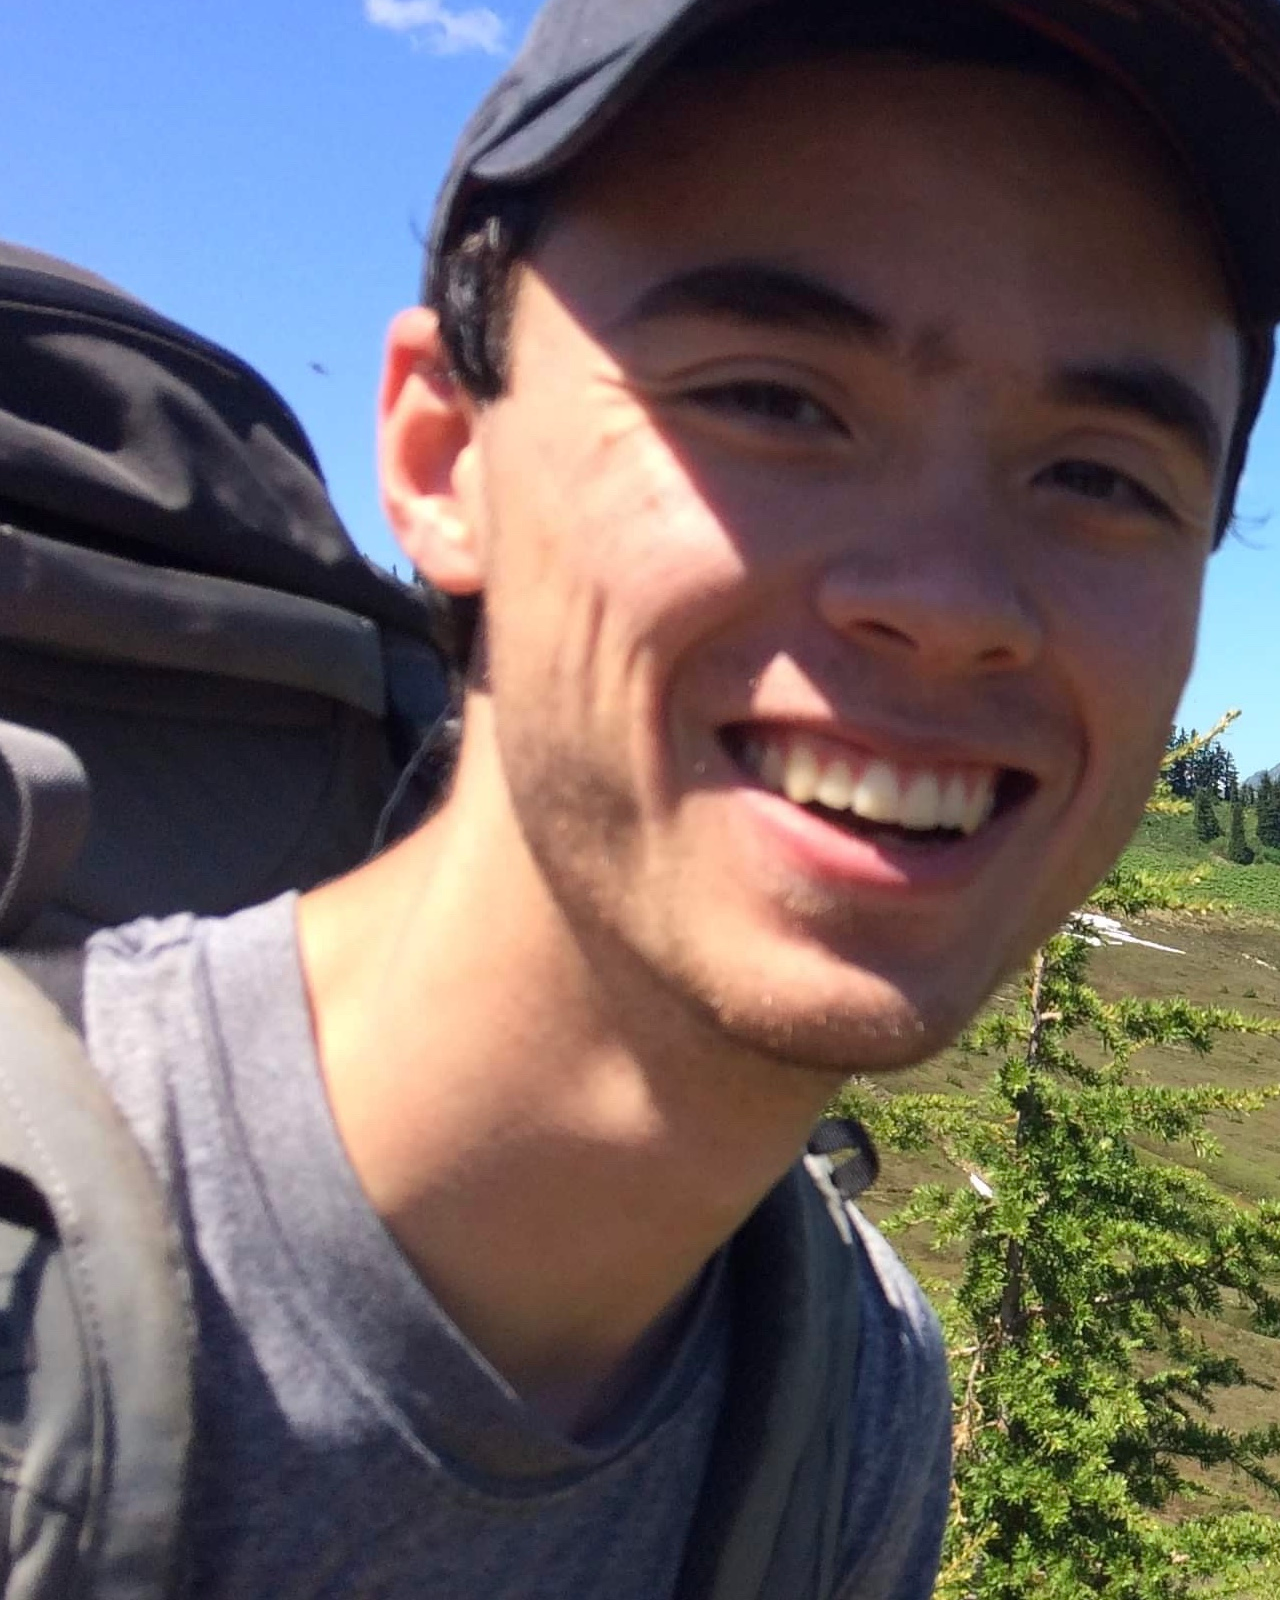
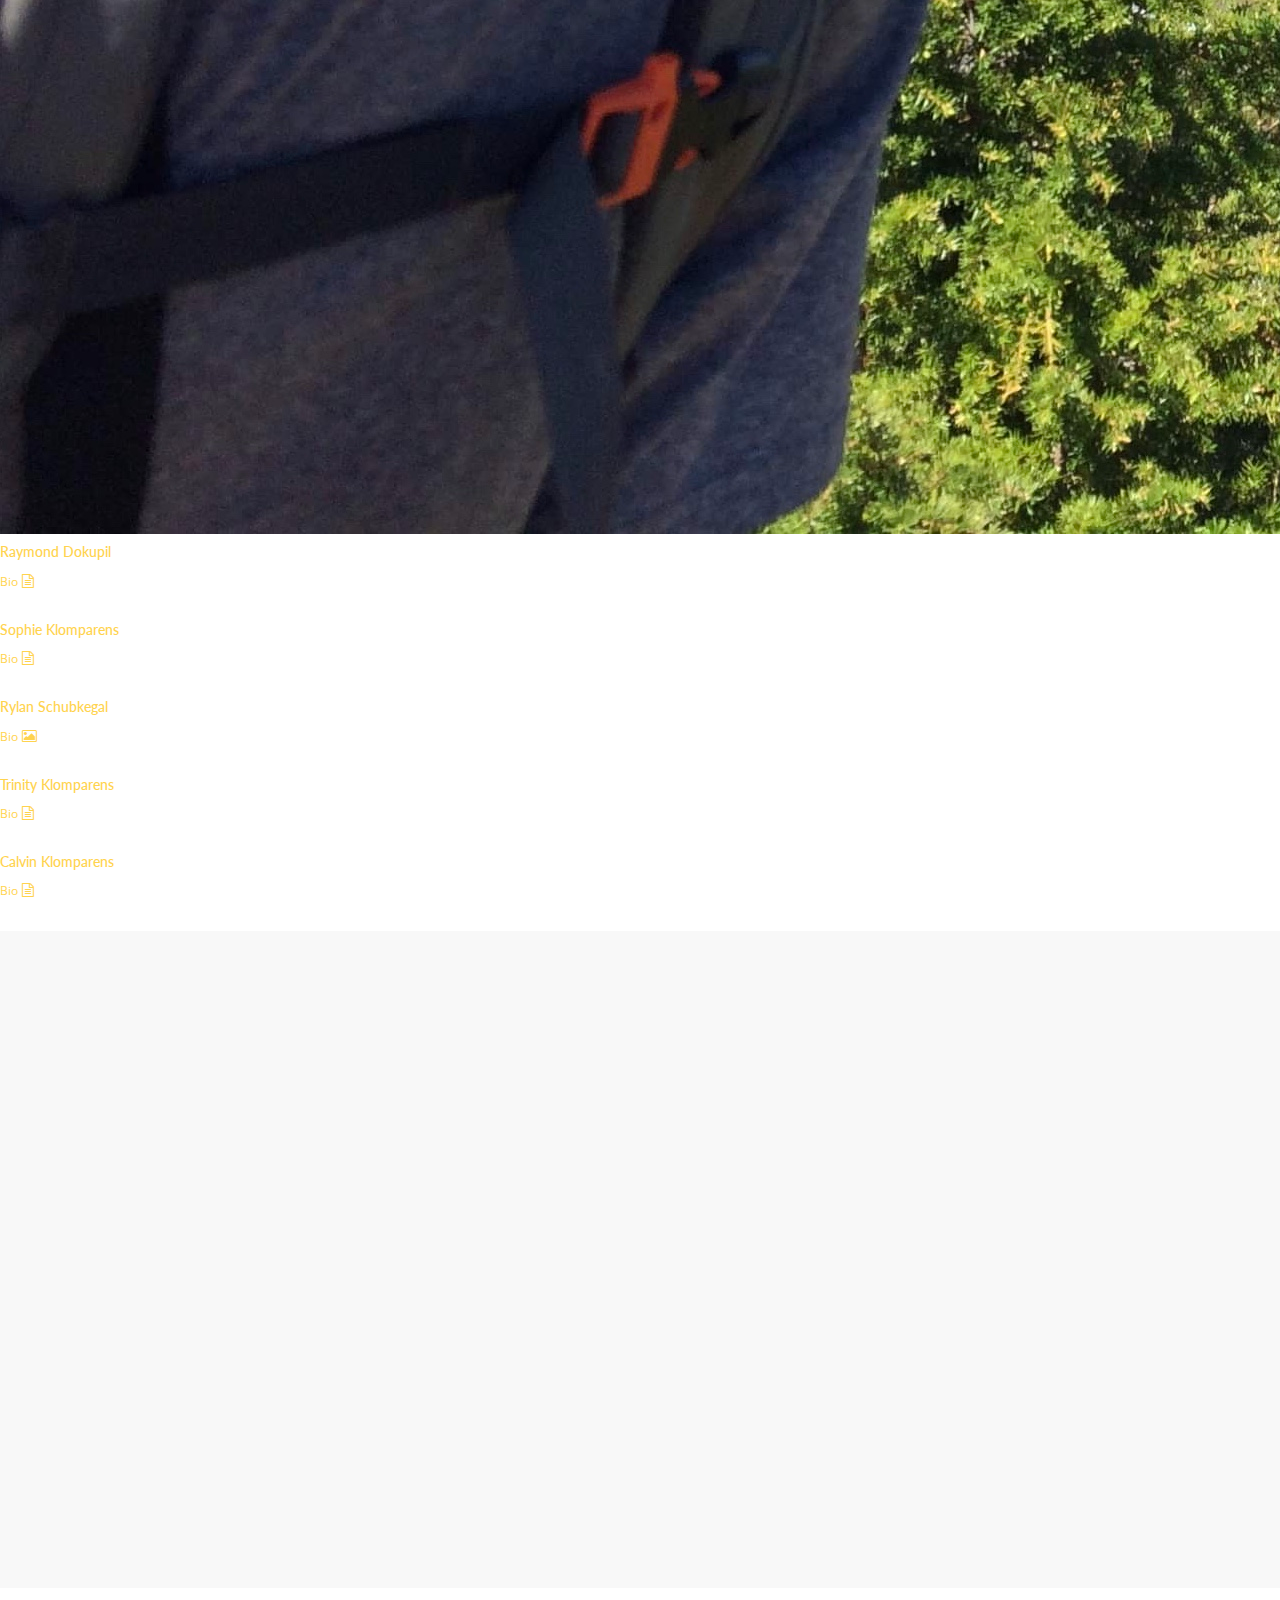
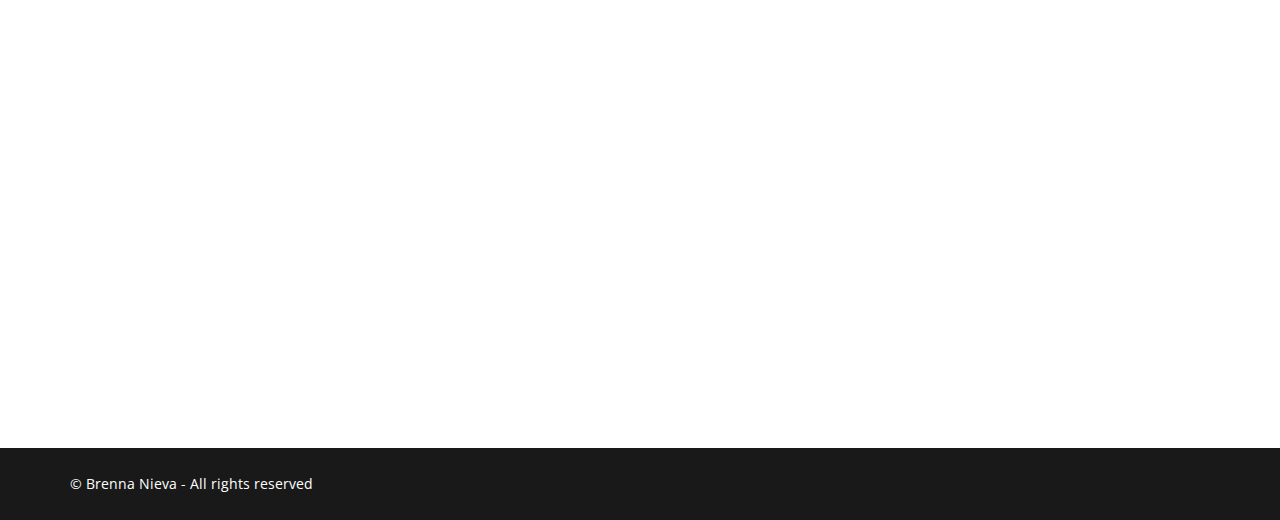
==== commit 628bd449: "2nd commit" ====
--- a/Camp.html
+++ b/Camp.html
@@ -99,7 +99,7 @@
             </div>
             <div class="icon-text">
               <h3 class="txt-tl">Registration</h3>
-              <p class="txt-para">Early Bird - June 124th <br> Registation Closes - July 15th </p>
+              <p class="txt-para">Early Bird - June 24th <br> Registation Closes - July 15th </p>
             </div>
           </div>
           <div class="col-md-6 wow fadeInRight delay-04s">
@@ -107,7 +107,7 @@
               <i class="fa fa-angle-double-right"></i>
             </div>
             <div class="icon-text">
-              <h3 class="txt-tl"> All Level of Experience Welcome! <br> <B> Meet the Coaches!</b></h3>
+              <h3 class="txt-tl"> All Levels of Experience Welcome! <br> <B> Meet the Coaches!</b></h3>
               <p class="txt-para"> </p>
             </div>
           </div>
@@ -131,7 +131,7 @@
 <div id="portfolio_grid" class="portfolio-grid portfolio-masonry masonry-grid-3">
   <figure class="item" data-groups='["all", "media"]'>
     <a class="ajax-page-load" href="raymond.html">
-      <img src="img/dokupil.jpg" alt="">
+      <img src="img/okay.jpg" alt="">
       <div>
         <h5 class="name">Raymond Dokupil</h5>
         <small>Bio</small>
@@ -159,7 +159,7 @@
     <a href="rylan.html">
       <img src="img/rylan.jpg" alt="">
       <div>
-        <h5 class="name">Rylan Shubkegal</h5>
+        <h5 class="name">Rylan Schubkegal</h5>
         <small>Bio</small>
         <i class="fa fa-image"></i>
       </div>
@@ -219,15 +219,15 @@
             <p class="sec-para"></p>
           </div>
         </div>
-        <!-- <div class="col-md-9">
+         <div class="col-md-9">
           <div class="col-md-6 wow fadeInRight delay-02s">
             <div class="icon">
               <i class="fa fa-child"></i>
             </div>
 
             <div class="icon-text">
-              <h3 class="txt-tl">Sophie Klomparens</h3>
-              <p class="txt-para">Sophie competed in Stoa speech and debate for three years, starting her sophomore year of high school. Although she dabbled in interpretive and platform speeches, qualifying for Nationals multiple times in both categories, she discovered her true passion in limited preparation events. From Extemporaneous to Apologetics to Mars Hill Impromptu, Sophie spent hours researching and perfecting her craft. All that hard work led to multiple National awards, including a top 3 finish in Mars Hill Impromptu in 2015. Although the trophies were fun, the most important reward Sophie received from competitive speech was the confidence to articulate truth, even under pressure—a skill that has benefited her immeasurably as a student, citizen, and witness for Christ. </p>
+              <h3 class="txt-tl">Christa Lyford</h3>
+              <p class="txt-para">Christa is a Stoa Speech and Debate league alumni. She qualified for and competed at the National Tournament of Champions in 2017 in four events: Parliamentary Debate, Original Oratory, Mars Hill Impromptu, and Dramatic Interpretation--in which she was a semi-finalist and took tenth in the nation. During her time as a student, she organized a Dramatic Interpretation-intensive group, and also worked as an Interp coach after graduating. With a background in theater and intercultural classroom experience, Christa is passionate about helping students find their voice. She's currently completing her Associates Degree in Speech Communication at Everett Community College.</p>
             </div>
           </div>
           <div class="col-md-6 wow fadeInRight delay-02s">
@@ -235,7 +235,7 @@
 
             </div>
 
-          </div>
+          <!-- </div>
           <div class="col-md-9 wow fadeInRight delay-04s">
             <div class="icon">
               <i class="fa fa-child"></i>
@@ -250,7 +250,7 @@
               <i class="fa fa-random"></i>
             </div>
             <div class="icon-text">
-              <h3 class="txt-tl">Rylan Shubkegal</h3>
+              <h3 class="txt-tl">Rylan Schubkegal</h3>
               <p class="txt-para">Rylan is four-time qualifier to the National Invitational Tournament of Champions. He has won first place at numerous local tournaments and advanced beyond preliminary rounds at the national competition. He competed in 10 speech events and 2 debate events, which gave him a broad and diverse understanding of effective speaking. He has coached interpretive speaking for more than two years at Skagit Defenders speech club. Some of his students have also competed at the national level.  </p>
             </div>
           </div>
@@ -283,8 +283,8 @@
               <h3 class="txt-tl">Trinity Klomparens</h3>
               <p class="txt-para">Trinity has competed in speech and debate for five years. She took second place in Expository speaking her freshman year, and first in both Original Oratory and Duo Interpretation in her junior year. She’s so excited to coach at WHYspeak and meet all the new STOA members!
         </p>
-            </div>
-          </div> -->
+            </div> -->
+          </div>
 
           </div>
           <div class="col-md-6 wow fadeInRight delay-06s">
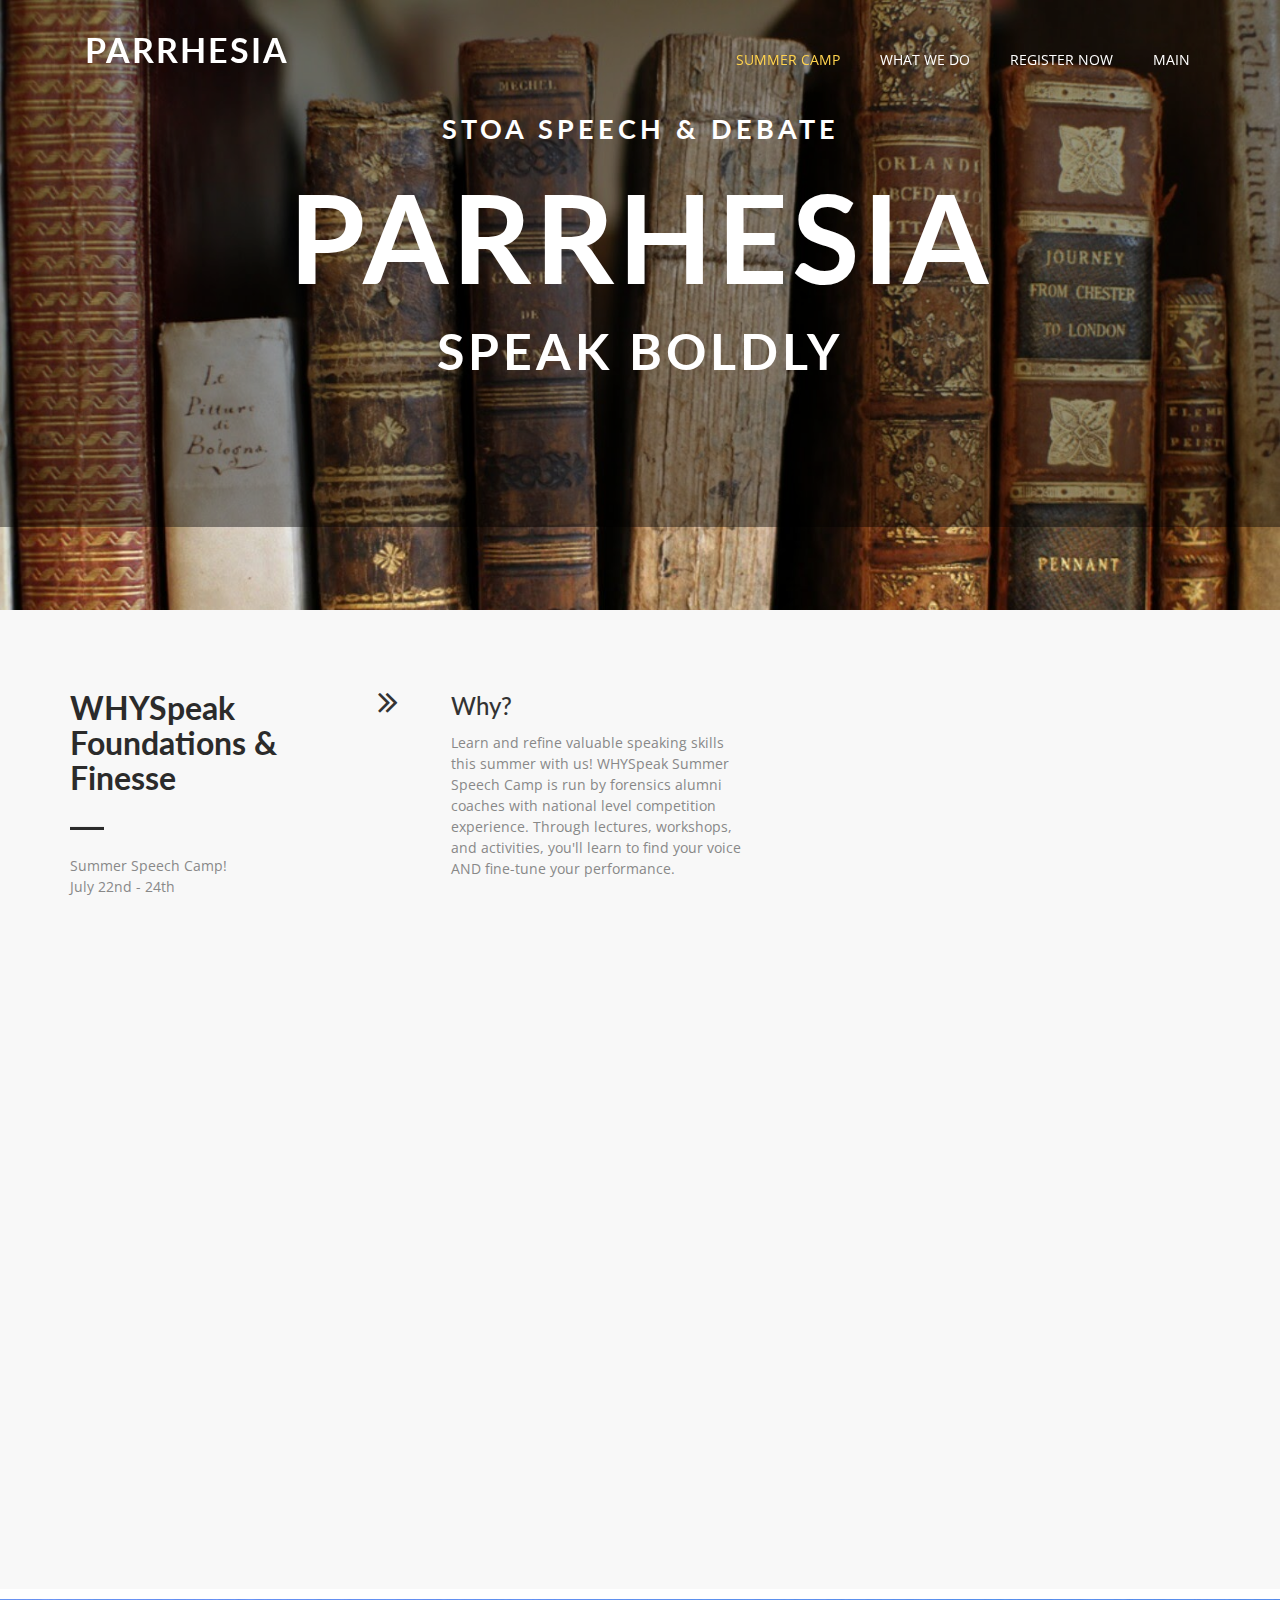
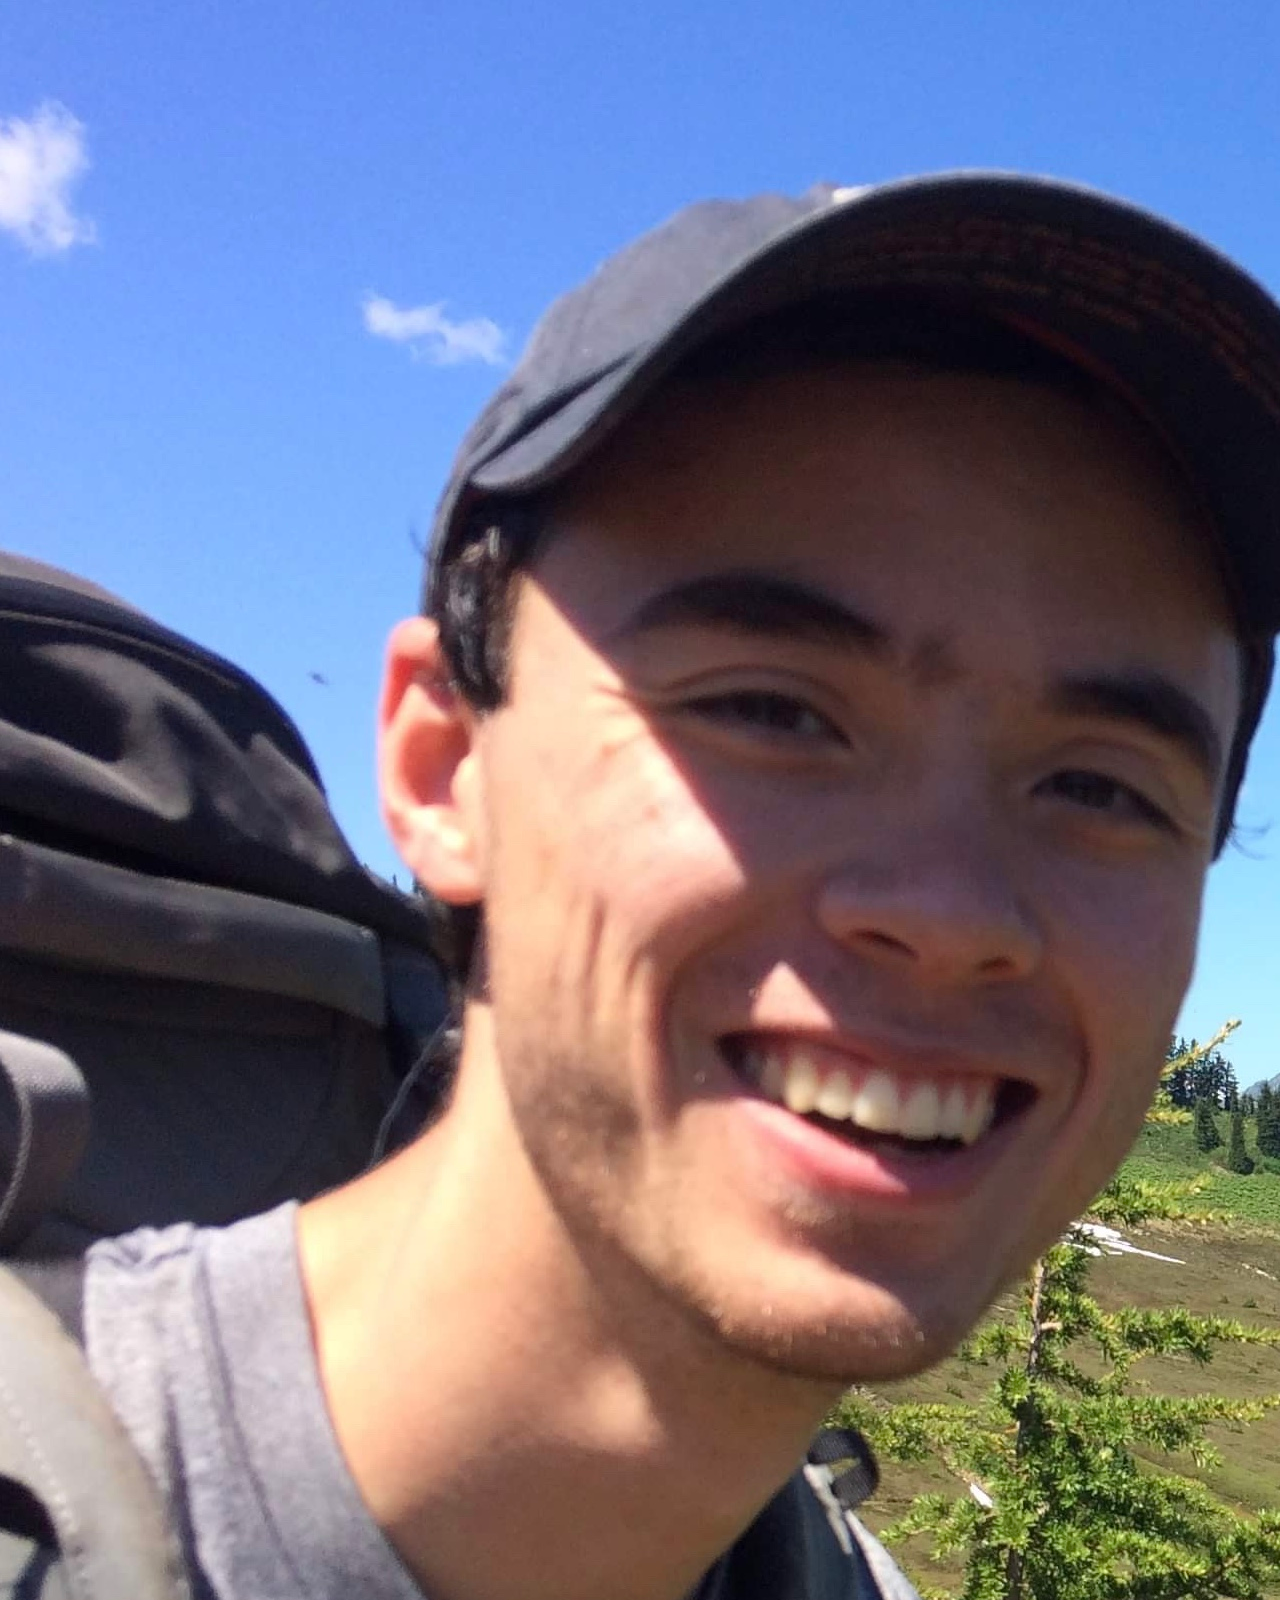
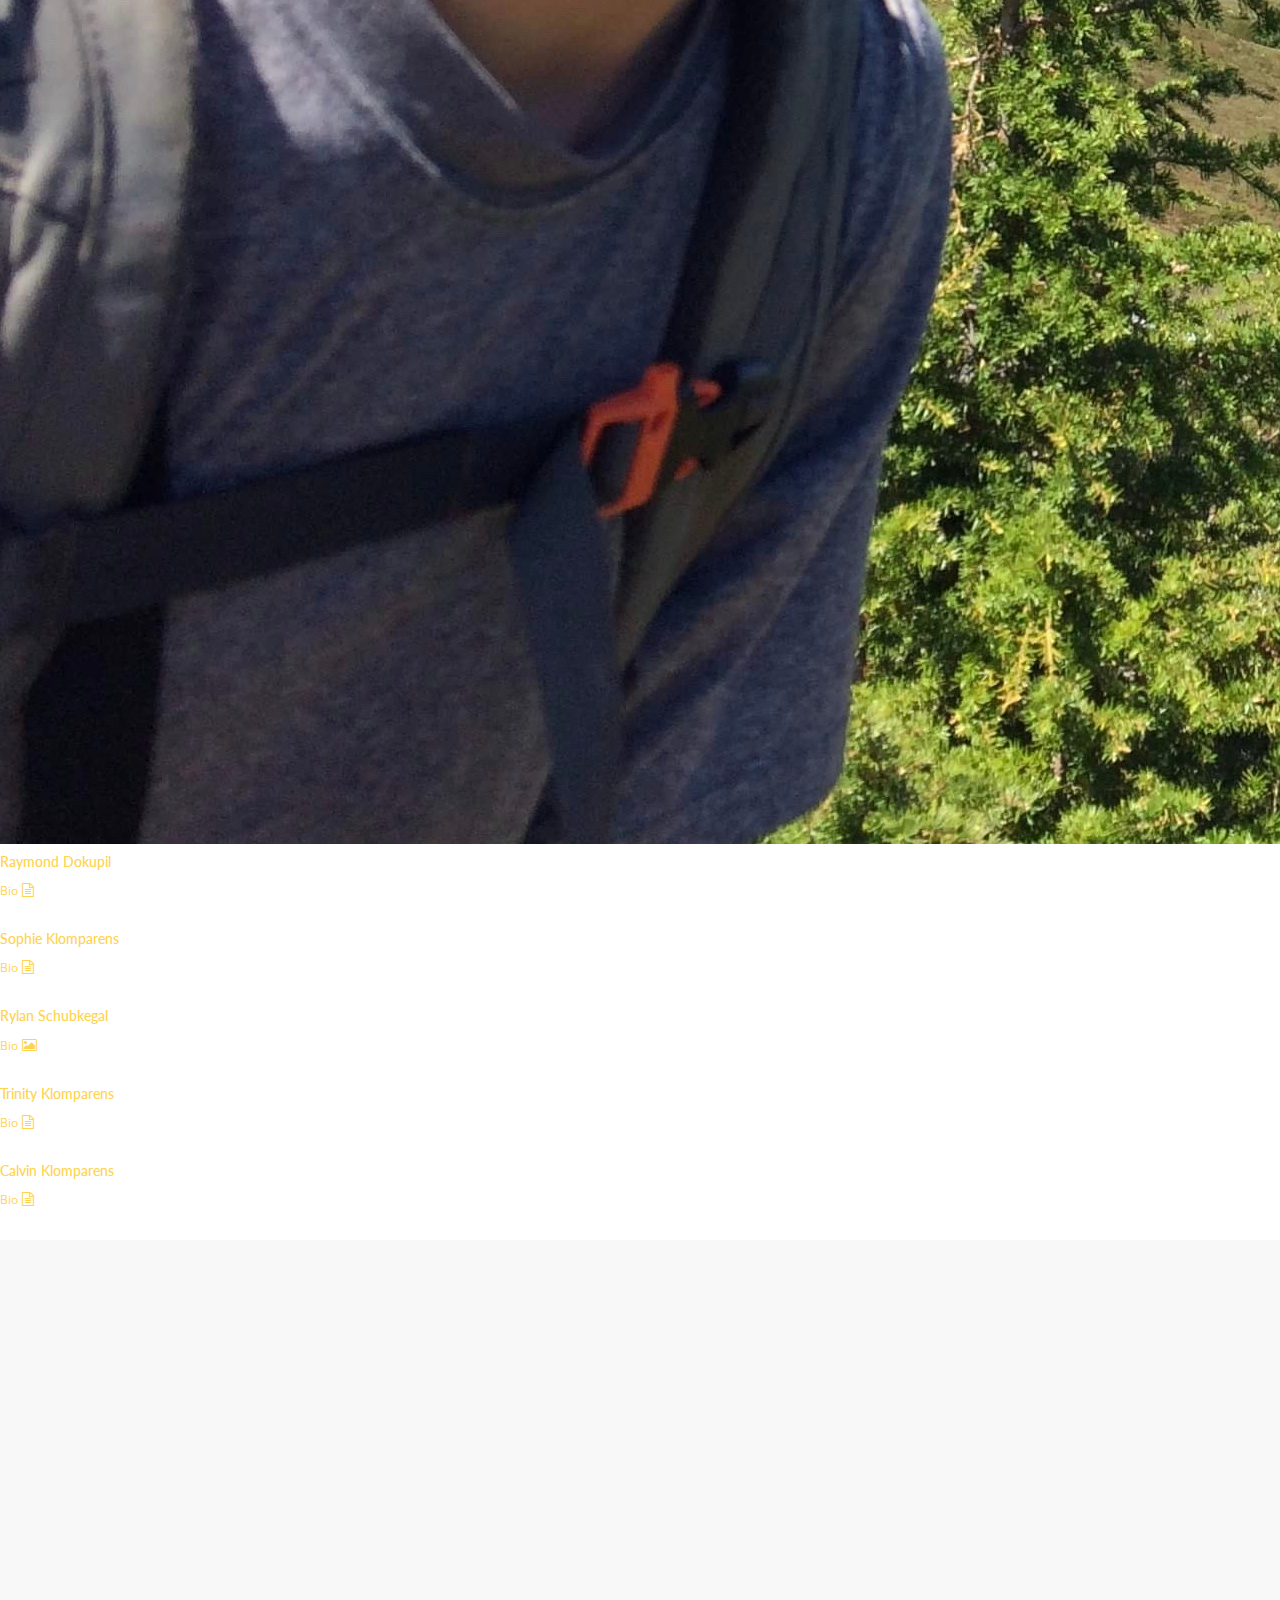
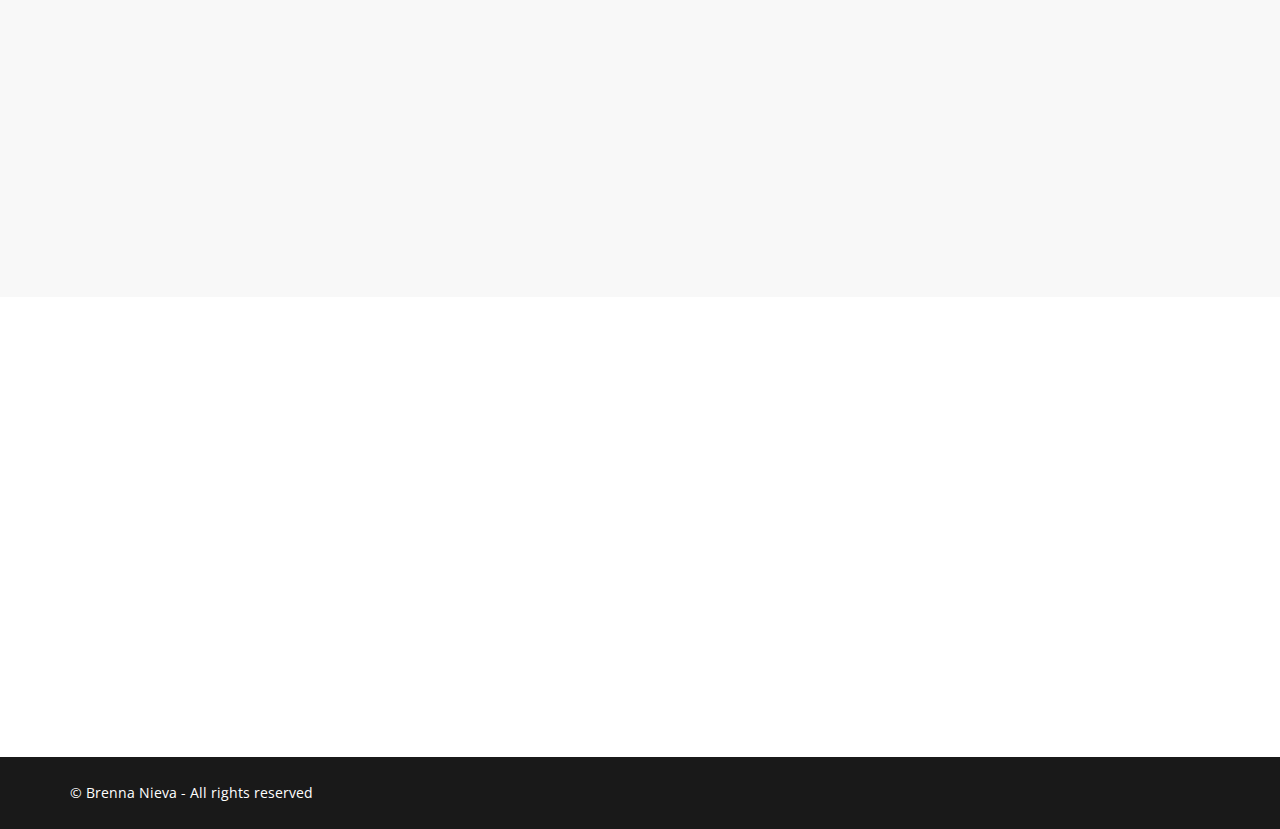
==== commit b5f76937: "calvin: a disappearing act" ====
--- a/Camp.html
+++ b/Camp.html
@@ -74,6 +74,16 @@
               <i class="fa fa-angle-double-right"></i>
             </div>
             <div class="icon-text">
+              <h3 class="txt-tl">Why?</h3>
+              <p class="txt-para">Learn and refine valuable speaking skills this summer with us!  WHYSpeak Summer Speech Camp is run by forensics alumni coaches with national level competition experience. Through lectures, workshops, and activities, you'll learn to find your voice AND fine-tune your performance. </p>
+            </div>
+          </div>
+        <div class="col-md-9">
+          <div class="col-md-6 wow fadeInRight delay-02s">
+            <div class="icon">
+              <i class="fa fa-angle-double-right"></i>
+            </div>
+            <div class="icon-text">
               <h3 class="txt-tl">Price</h3>
               <p class="txt-para">$95 per Student </p>
             </div>
@@ -99,7 +109,7 @@
             </div>
             <div class="icon-text">
               <h3 class="txt-tl">Registration</h3>
-              <p class="txt-para">Early Bird - June 24th <br> Registation Closes - July 15th </p>
+              <p class="txt-para">Early Bird - June 14th <br> Registation Closes - July 15th </p>
             </div>
           </div>
           <div class="col-md-6 wow fadeInRight delay-04s">
@@ -180,8 +190,8 @@
   <!-- /Portfolio Item 2 -->
   <!-- Portfolio Item 4 -->
   <figure class="item" data-groups='["all", "media"]'>
-    <a class="ajax-page-load" href="calvin.html">
-      <img src="img/calvin.jpg" alt="">
+    <a  href="calvin.html">
+      <img src="img/calvin.JPG" alt="">
       <div>
         <h5 class="name">Calvin Klomparens</h5>
         <small>Bio</small>
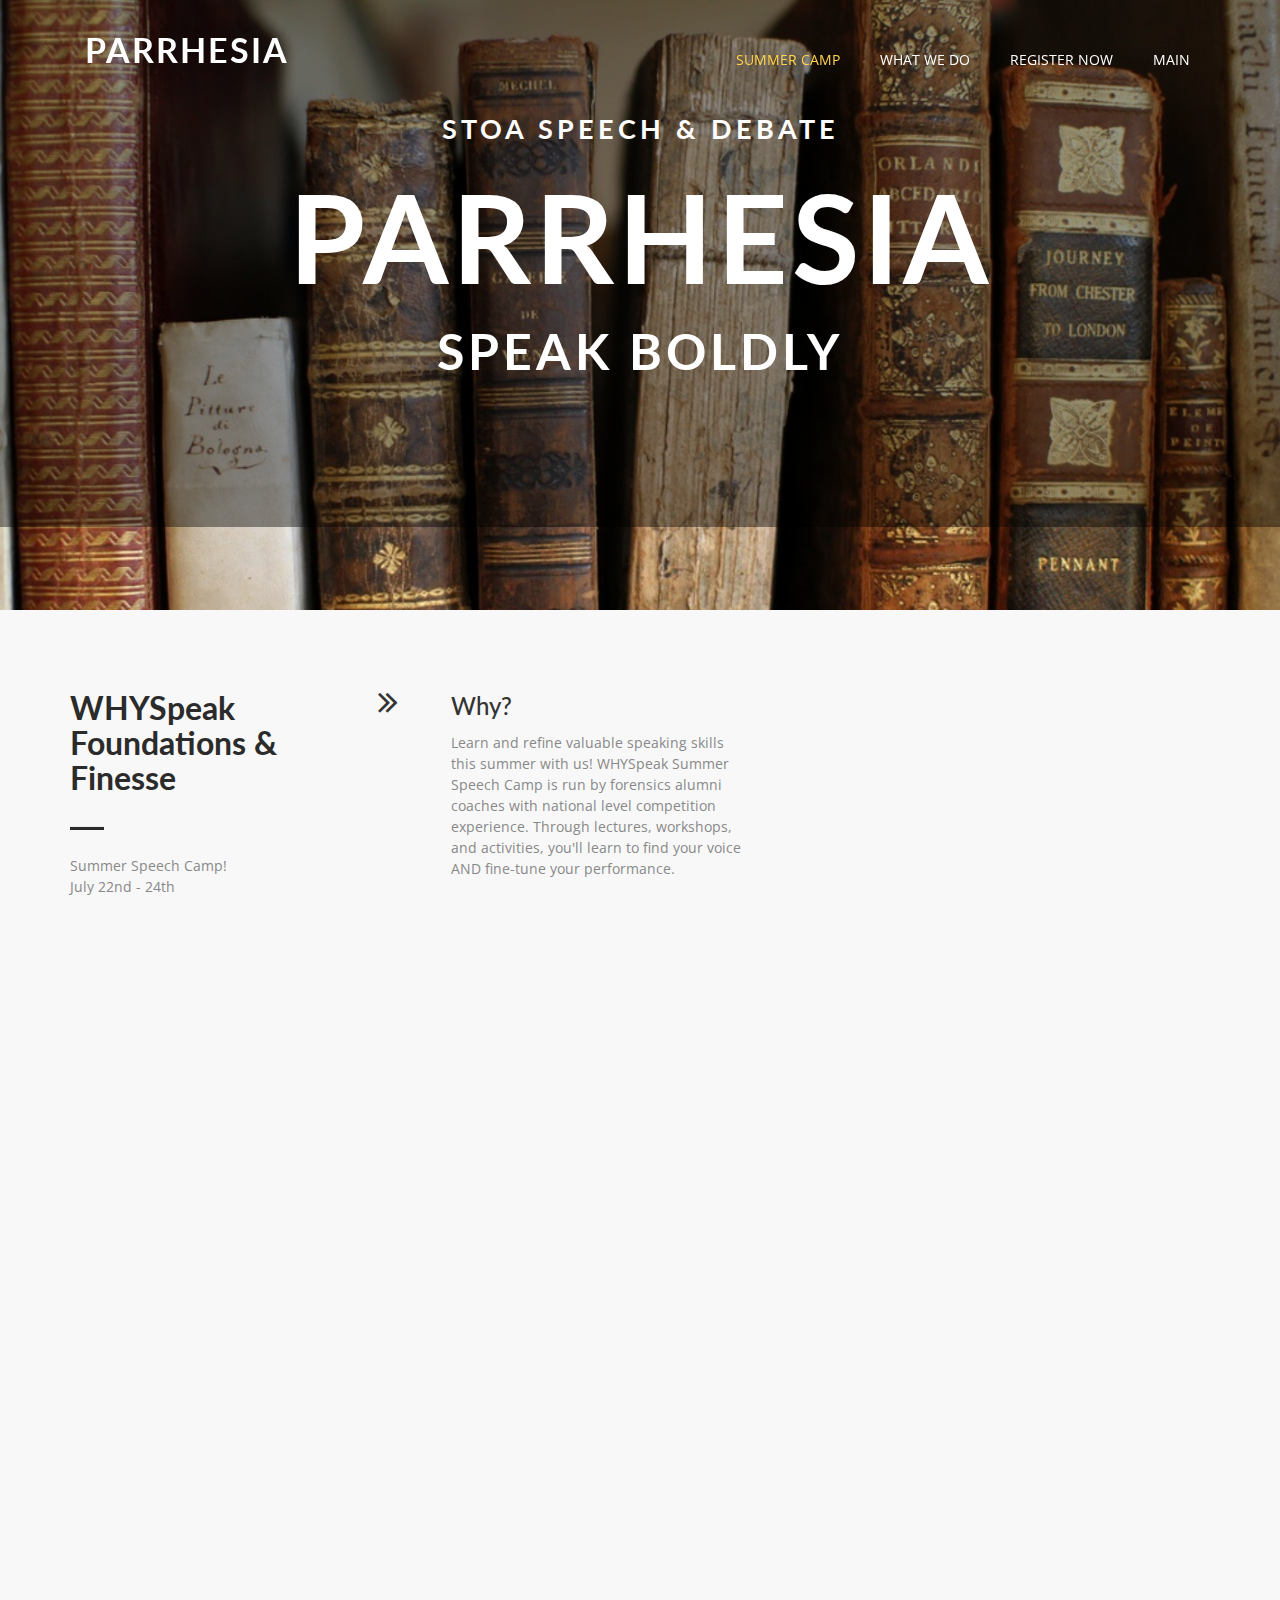
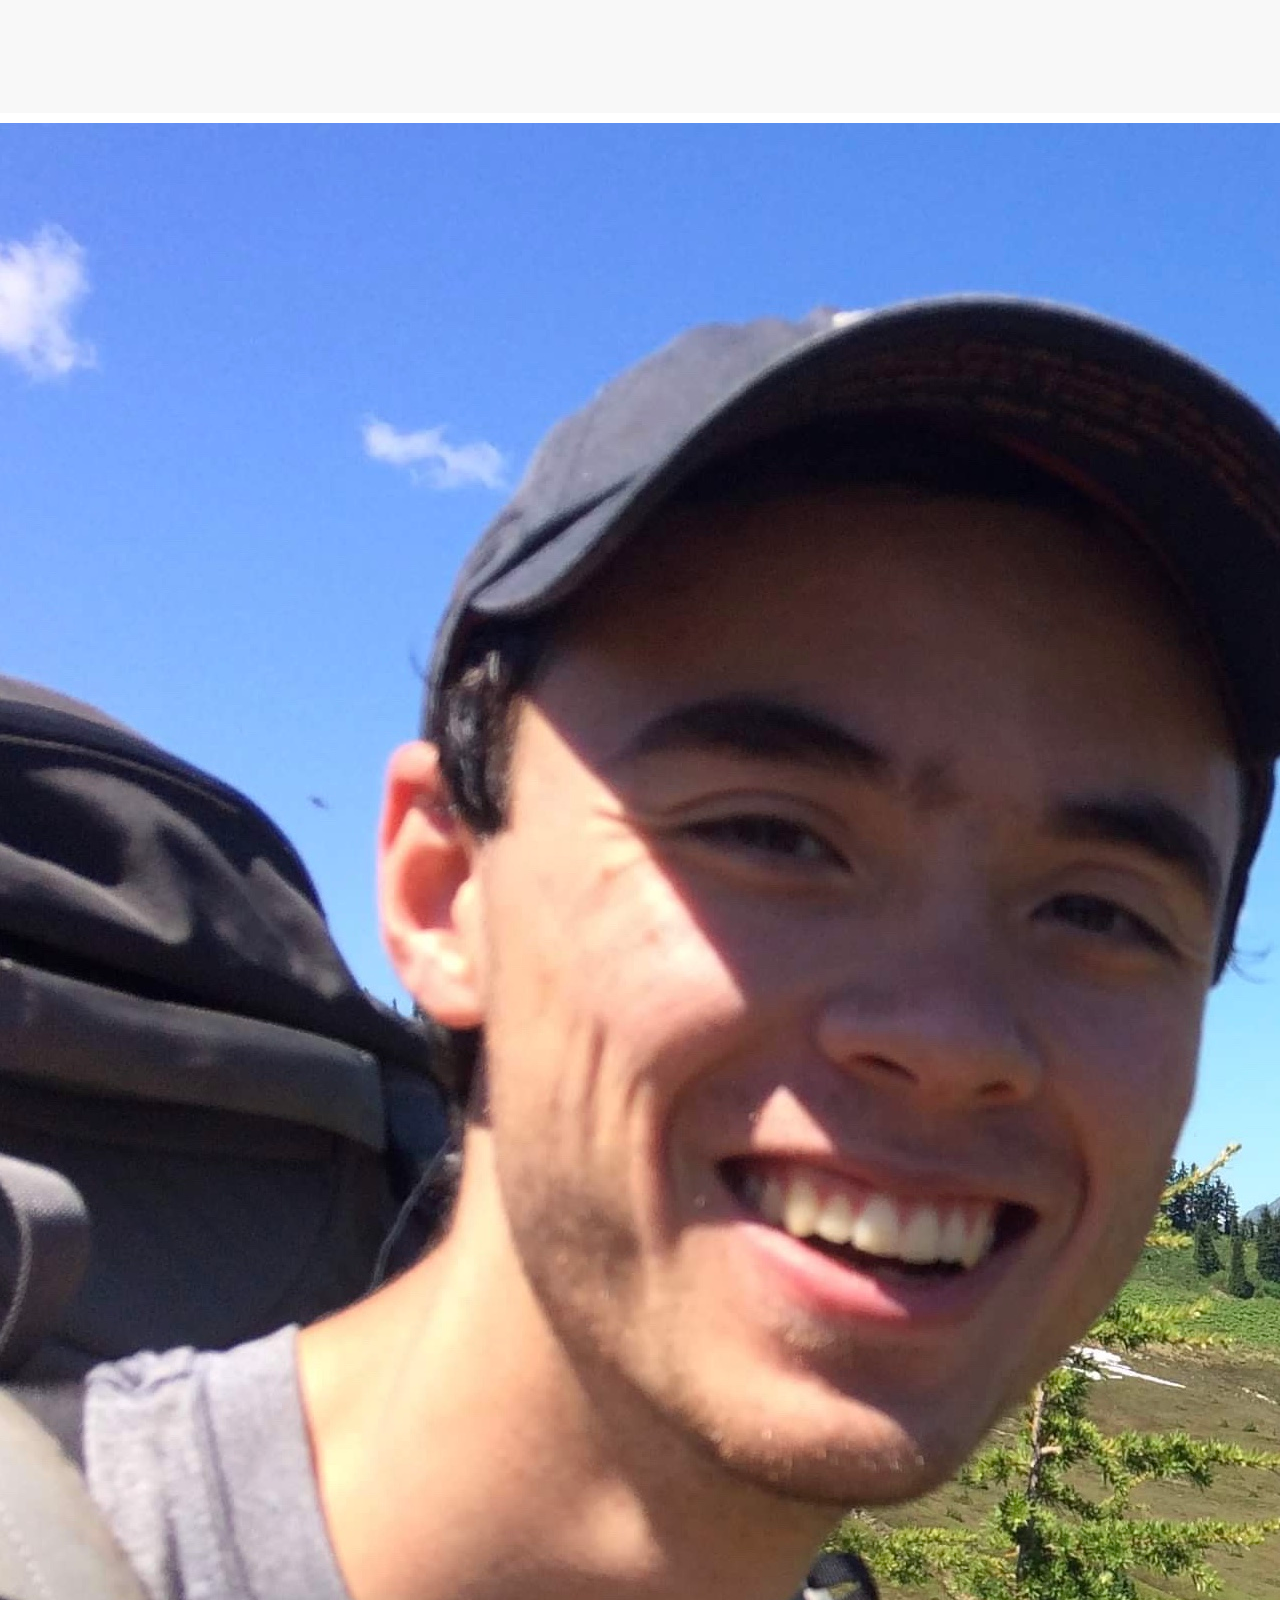
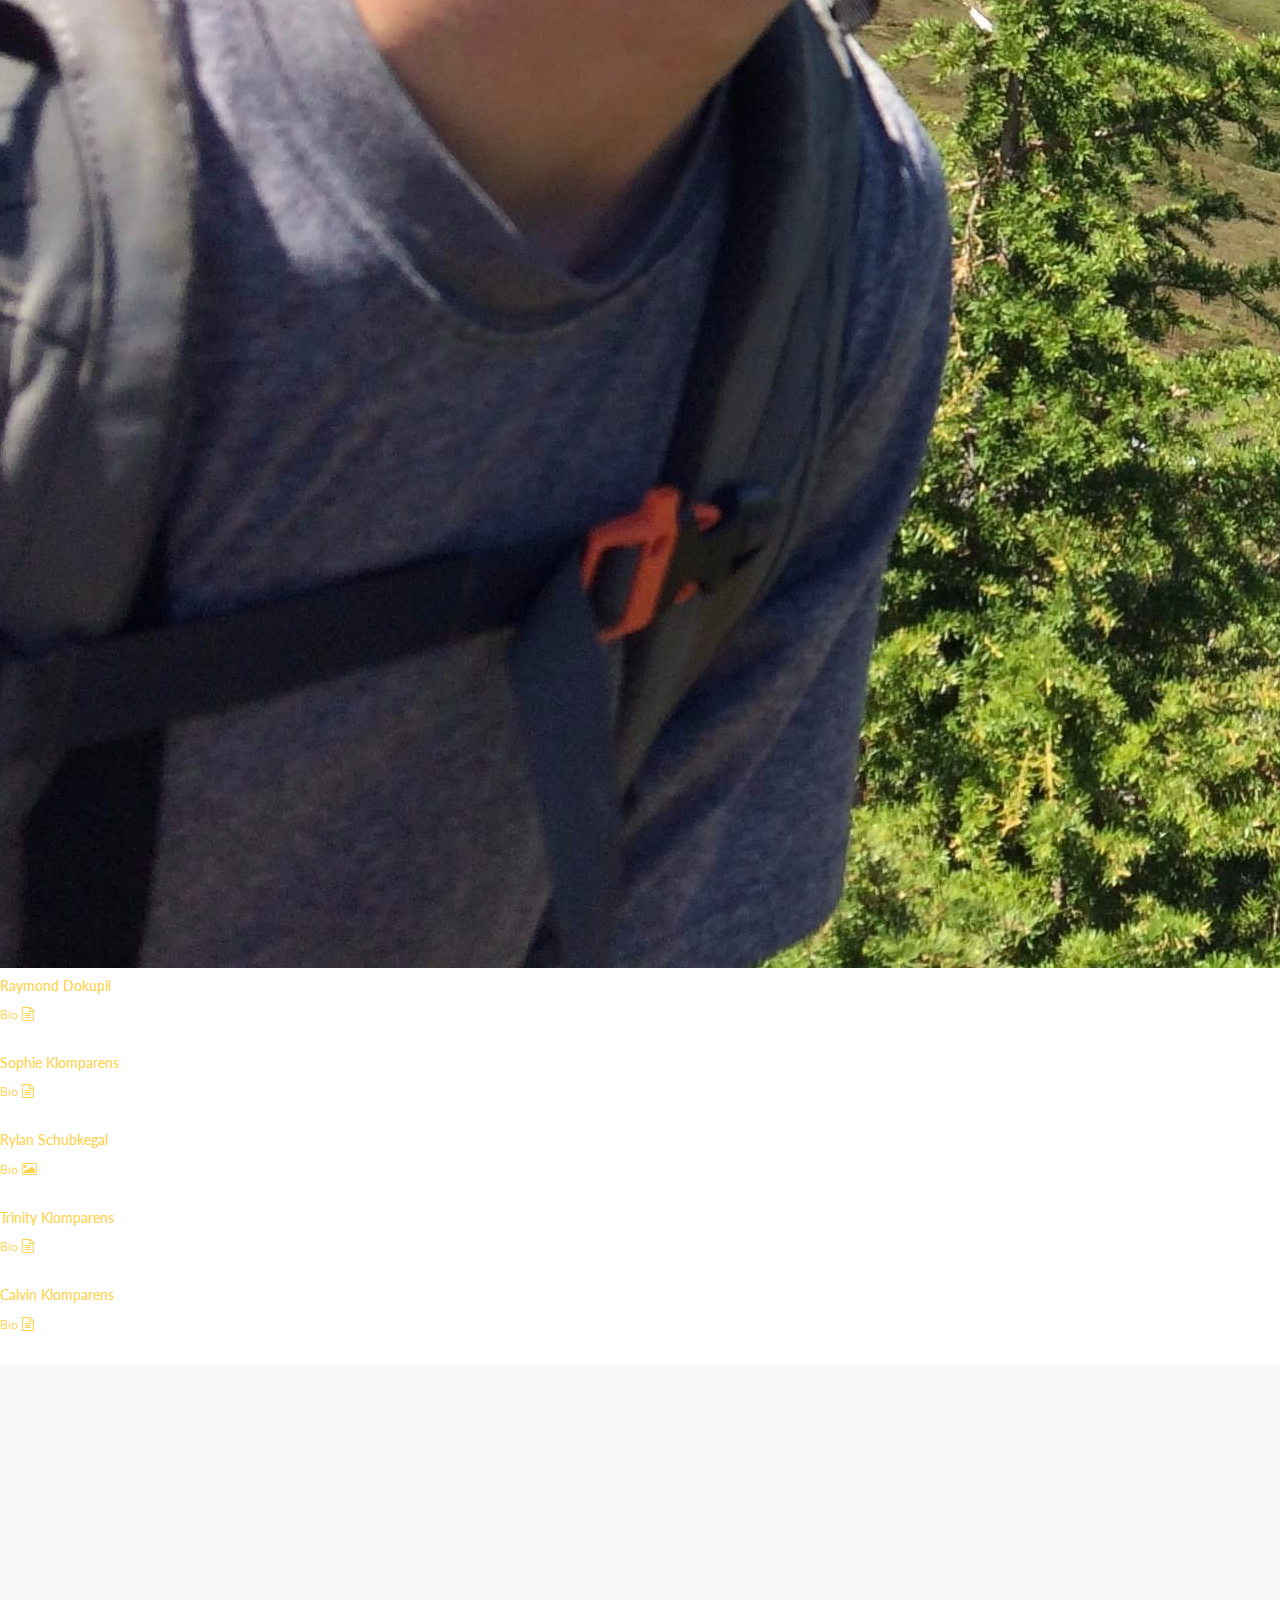
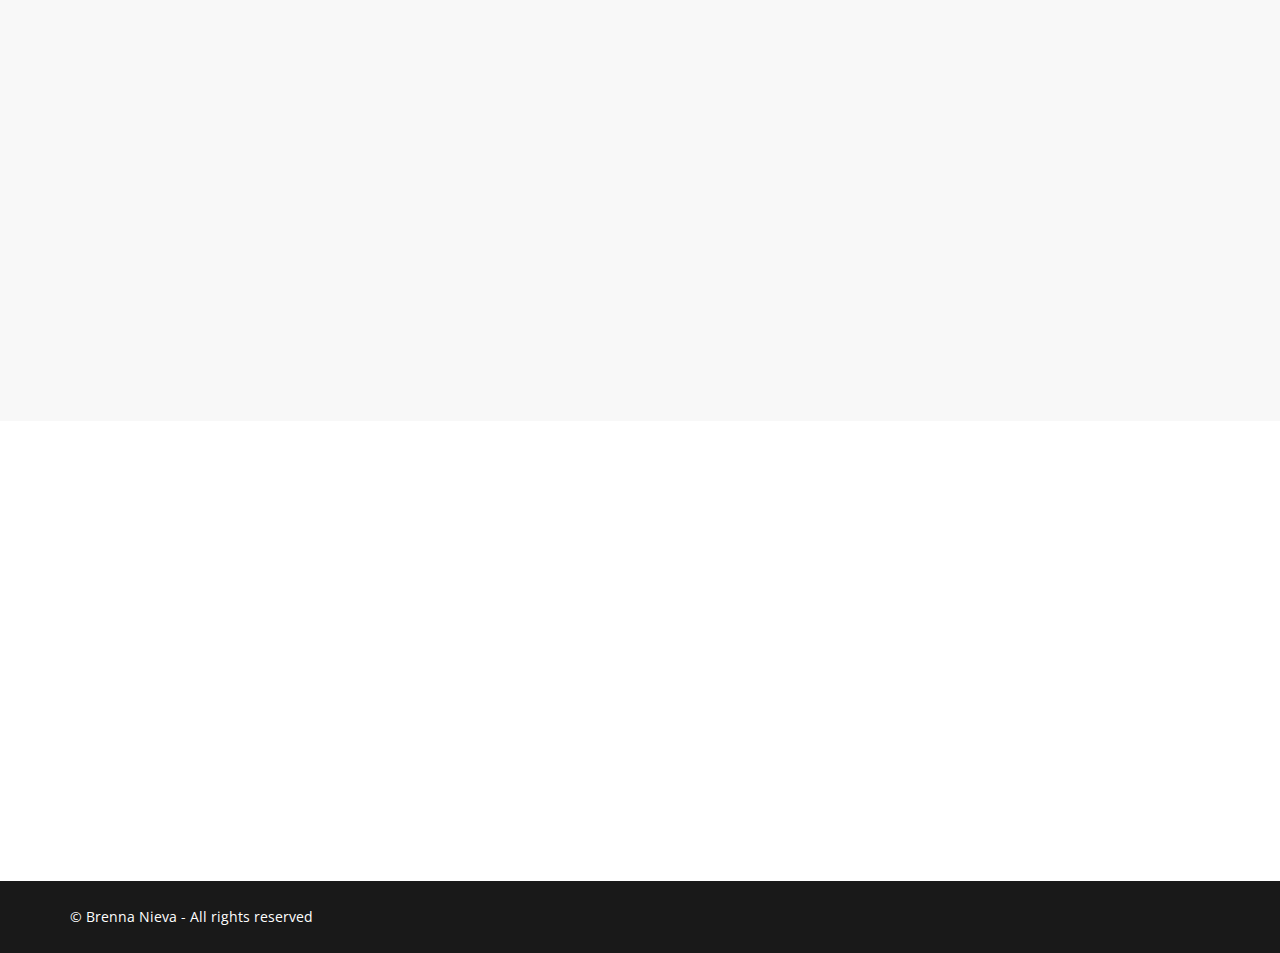
==== commit 8d18b8b5: "form update" ====
--- a/Camp.html
+++ b/Camp.html
@@ -100,7 +100,7 @@
             </div>
             <div class="icon-text">
               <h3 class="txt-tl">Location</h3>
-              <p class="txt-para">Valley View Christian Church <br>25605 124th Ave SE, Kent, WA 98030 </p>
+              <p class="txt-para">Covenant Highschool <br>620 S. Shirley Street Tacoma, WA 98465 <br> </p>  <button onclick="window.location.href = 'http://chstacoma.org/';">Website</button>
             </div>
           </div>
           <div class="col-md-9 wow fadeInRight delay-04s">
@@ -117,7 +117,7 @@
               <i class="fa fa-angle-double-right"></i>
             </div>
             <div class="icon-text">
-              <h3 class="txt-tl"> All Levels of Experience Welcome! <br> <B> Meet the Coaches!</b></h3>
+              <h3 class="txt-tl"> All Levels of Experience Welcome! <br>Open to both NCFCA & Stoa Ages 12-18 <br> <B> Meet the Coaches!</b></h3>
               <p class="txt-para"> </p>
             </div>
           </div>
@@ -329,7 +329,7 @@
       <div class="row">
         <div class="cta-info text-center">
           <h3><span class="dec-tec"></span></span>Join</h3>
-          <button onclick="window.location.href = 'https://docs.google.com/forms/d/e/1FAIpQLSffNU4LeABBXJAre9C13muCnl9d9X9sQX_RPFY0IL3NutL0TQ/viewform?fbclid=IwAR2Hdezaq9qYuCwgyP3BkAyHipbZ5szscl06xiv6f2sQGG-qXWLlxXn5PI8';">Register Now</button>
+          <button onclick="window.location.href = 'https://drive.google.com/file/d/16awUus5-W6aojlYgYistgI6MfNy06Rcw/view';">Register Now</button>
         </div>
       </div>
     </div>
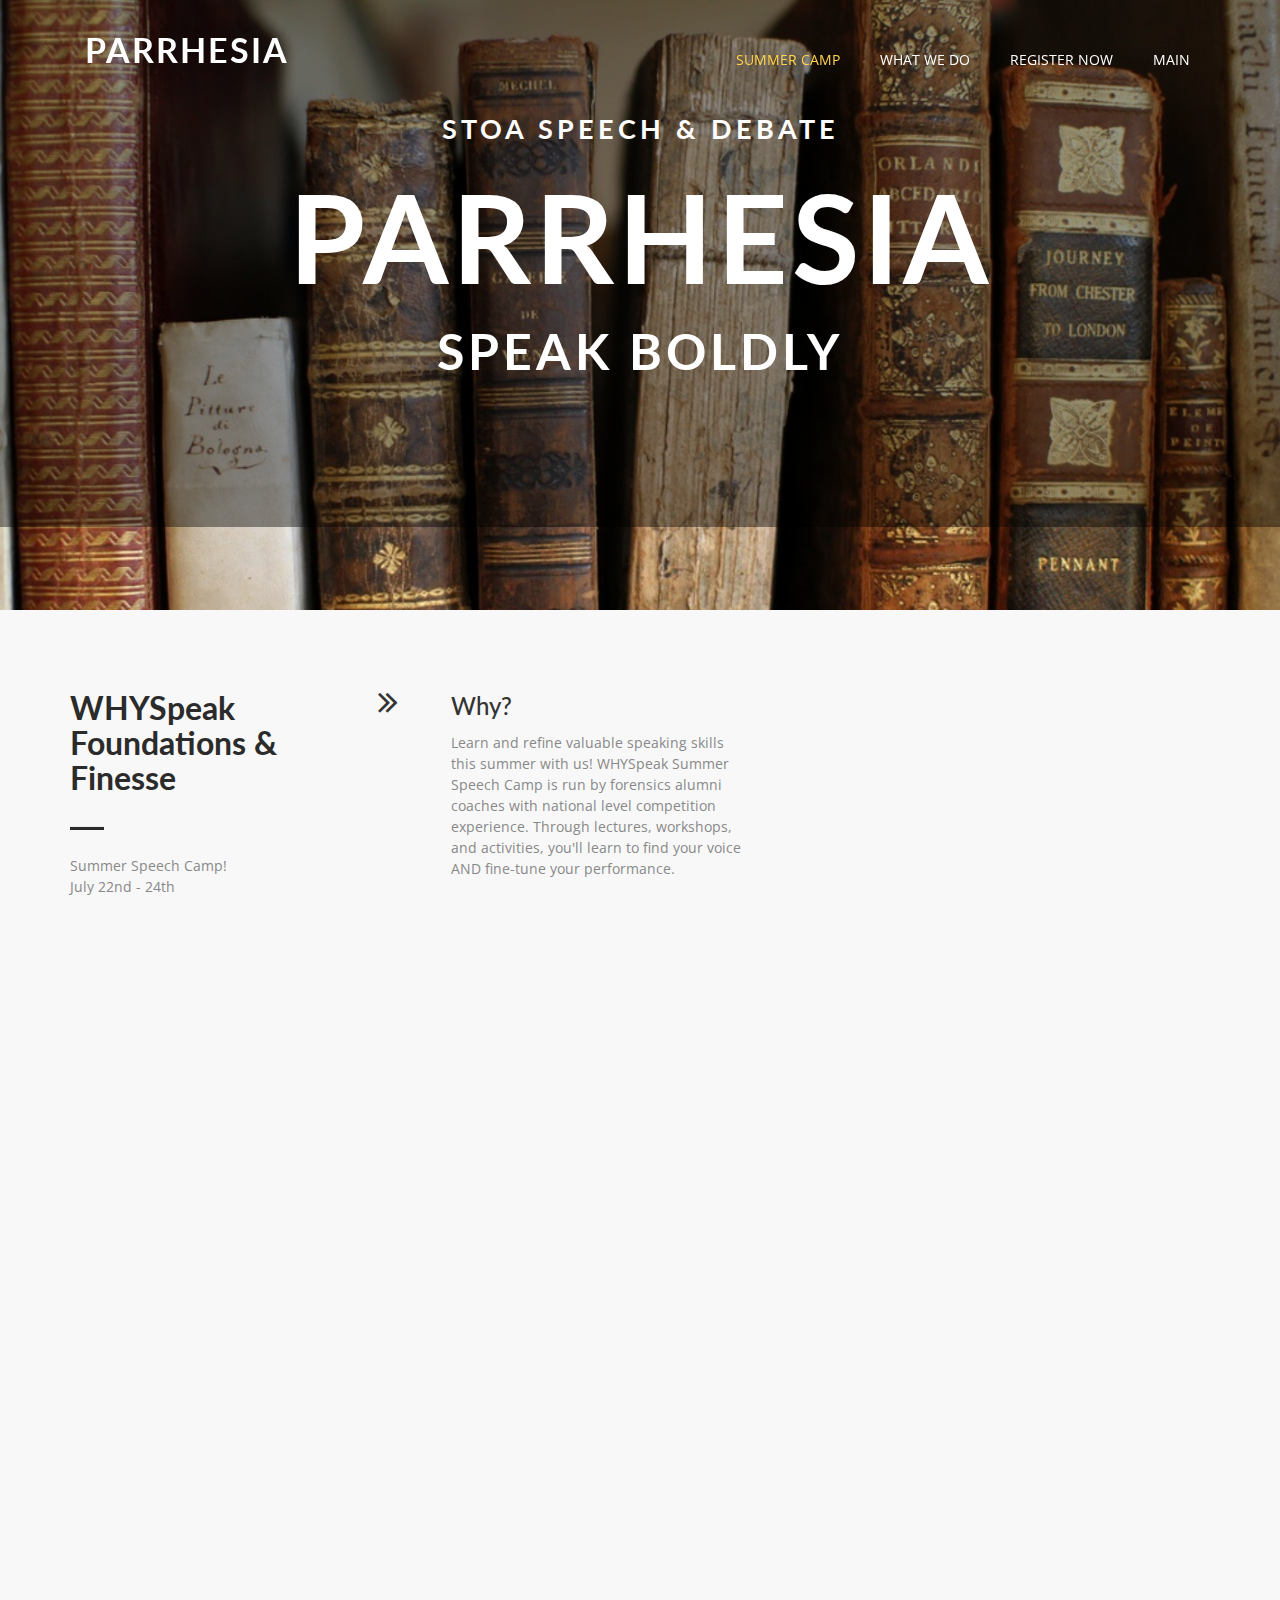
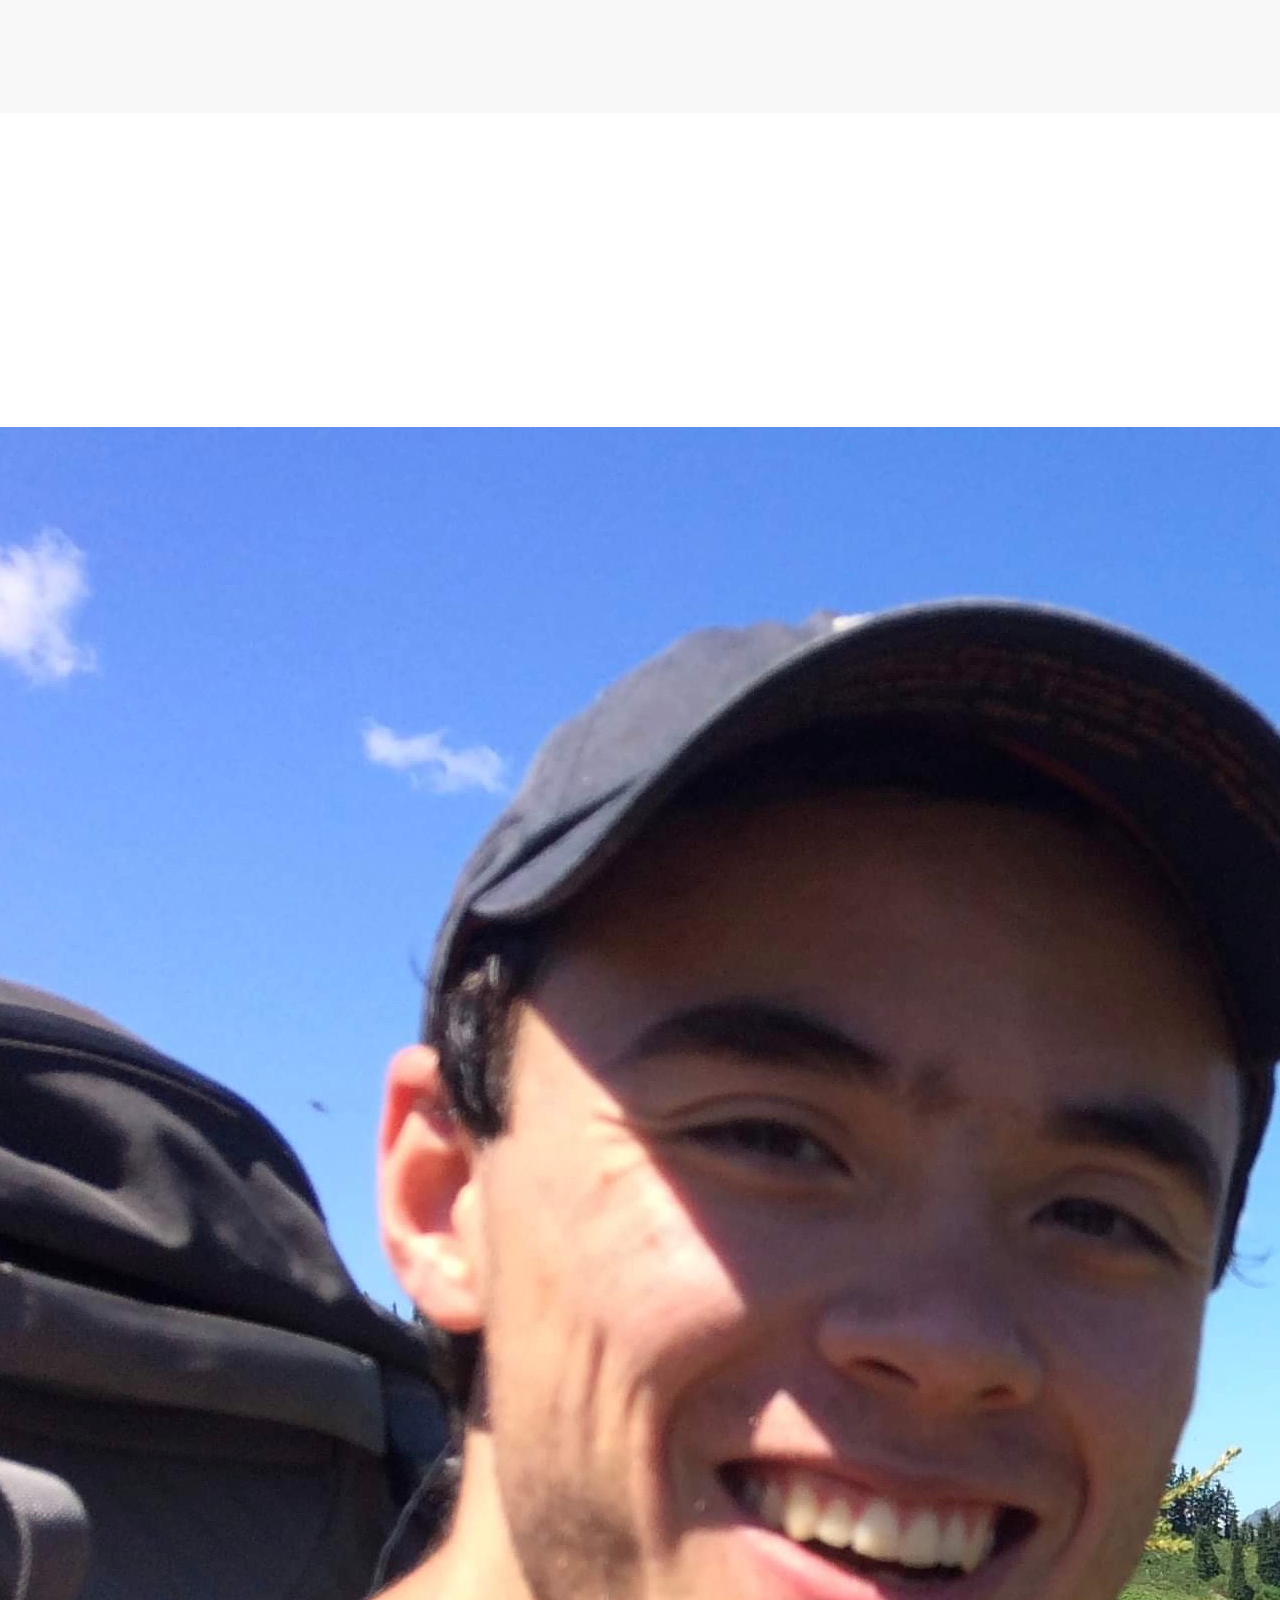
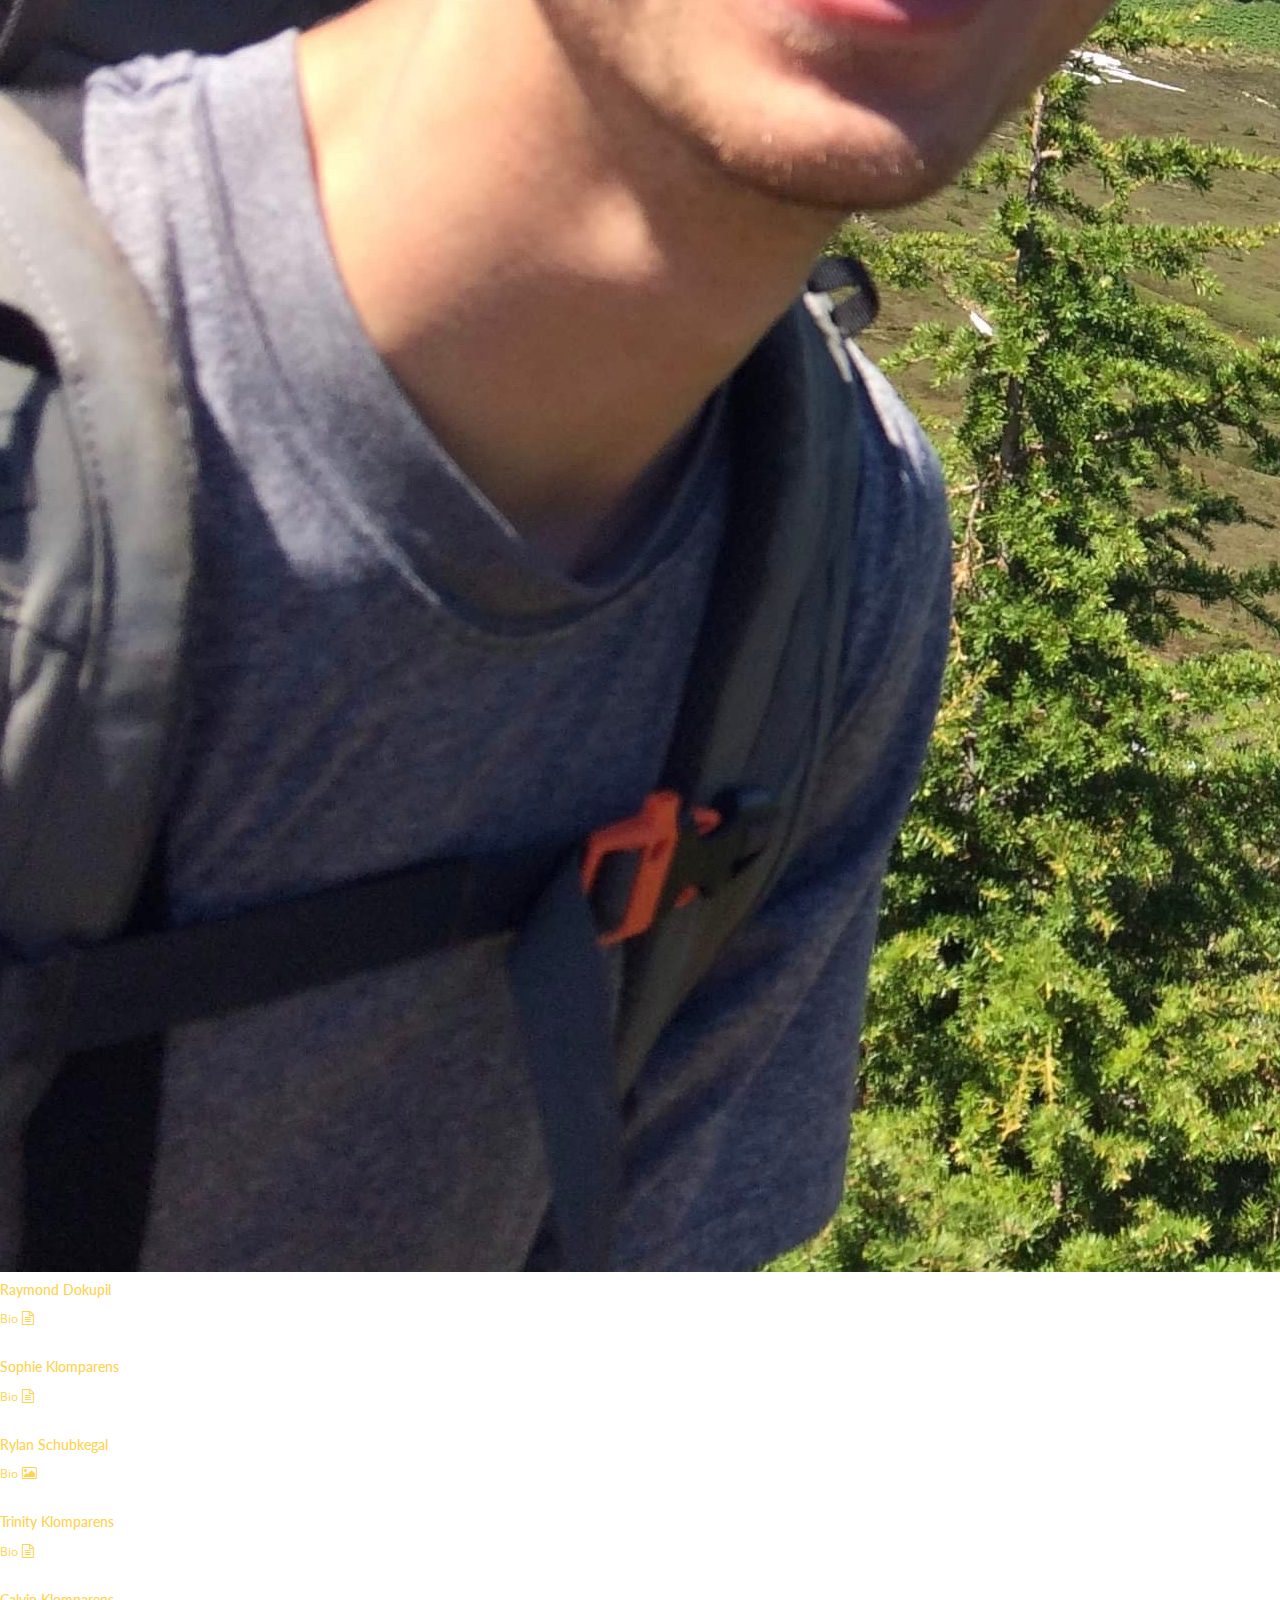
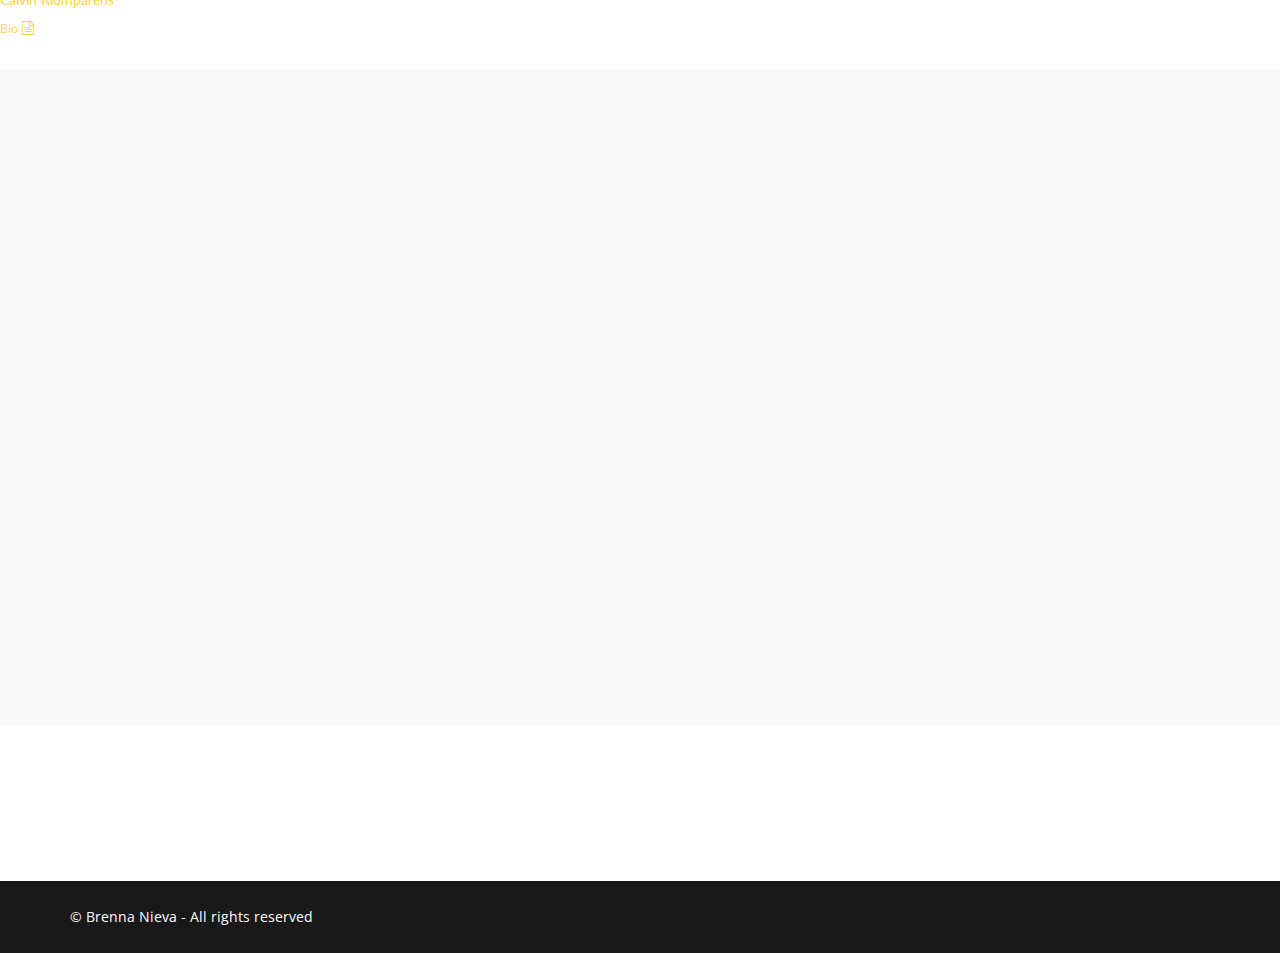
==== commit 084fe27d: "move" ====
--- a/Camp.html
+++ b/Camp.html
@@ -100,7 +100,7 @@
             </div>
             <div class="icon-text">
               <h3 class="txt-tl">Location</h3>
-              <p class="txt-para">Covenant Highschool <br>620 S. Shirley Street Tacoma, WA 98465 <br> </p>  <button onclick="window.location.href = 'http://chstacoma.org/';">Website</button>
+              <p class="txt-para">Covenant High School <br>620 S. Shirley Street Tacoma, WA 98465 <br> </p>  <button onclick="window.location.href = 'http://chstacoma.org/';">Website</button>
             </div>
           </div>
           <div class="col-md-9 wow fadeInRight delay-04s">
@@ -124,6 +124,17 @@
 
 
           </div>
+        </div>
+      </div>
+    </div>
+  </section>
+
+  <section class="section-padding wow fadeInUp delay-02s" id="portfolio">
+    <div class="container">
+      <div class="row">
+        <div class="cta-info text-center">
+          <h3><span class="dec-tec"></span></span>Sign Up!</h3>
+          <button onclick="window.location.href = 'https://drive.google.com/file/d/16awUus5-W6aojlYgYistgI6MfNy06Rcw/view';">Register</button>
         </div>
       </div>
     </div>
@@ -324,16 +335,7 @@
   </section>
   <!---->
   <!---->
-  <section class="section-padding wow fadeInUp delay-02s" id="portfolio">
-    <div class="container">
-      <div class="row">
-        <div class="cta-info text-center">
-          <h3><span class="dec-tec"></span></span>Join</h3>
-          <button onclick="window.location.href = 'https://drive.google.com/file/d/16awUus5-W6aojlYgYistgI6MfNy06Rcw/view';">Register Now</button>
-        </div>
-      </div>
-    </div>
-  </section>
+
   <!---->
         <!-- <div class="col-md-12 col-sm-12">
           <div class="col-md-4 col-sm-6" style="padding-left:0px;">
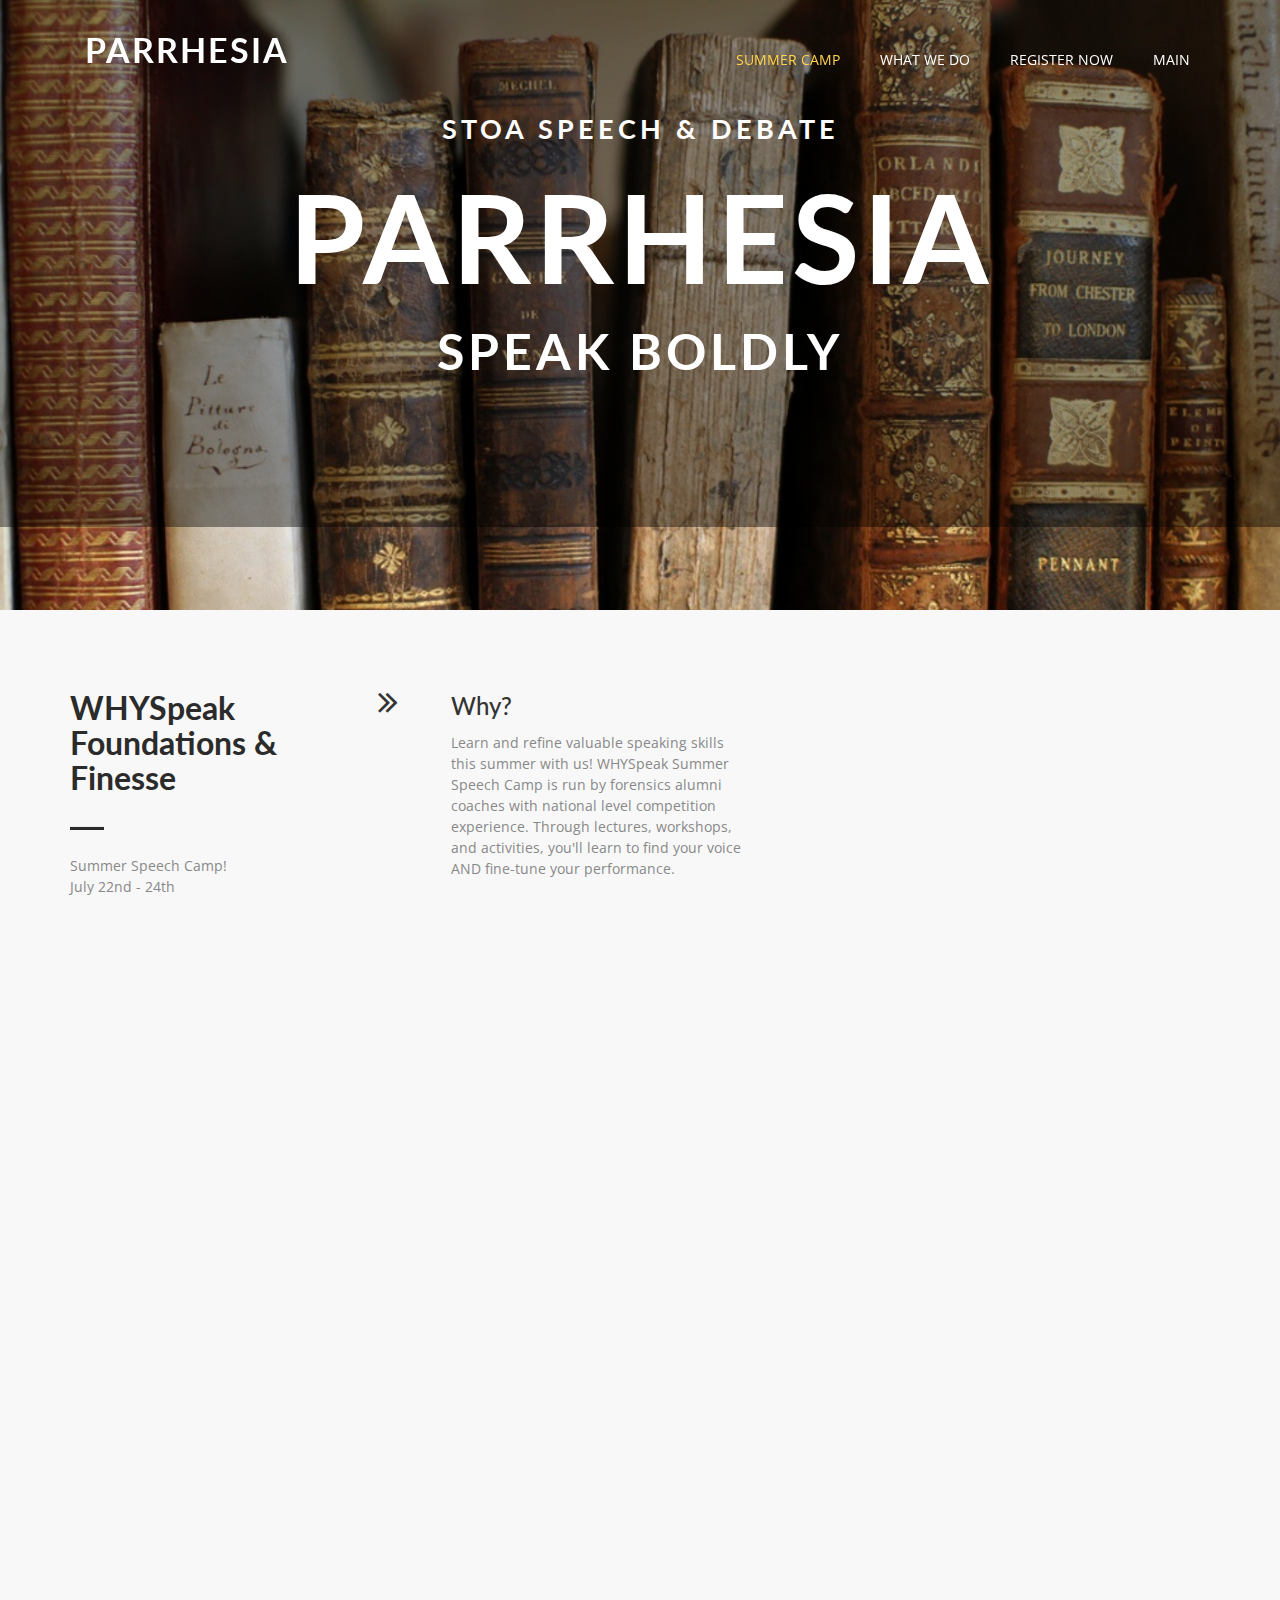
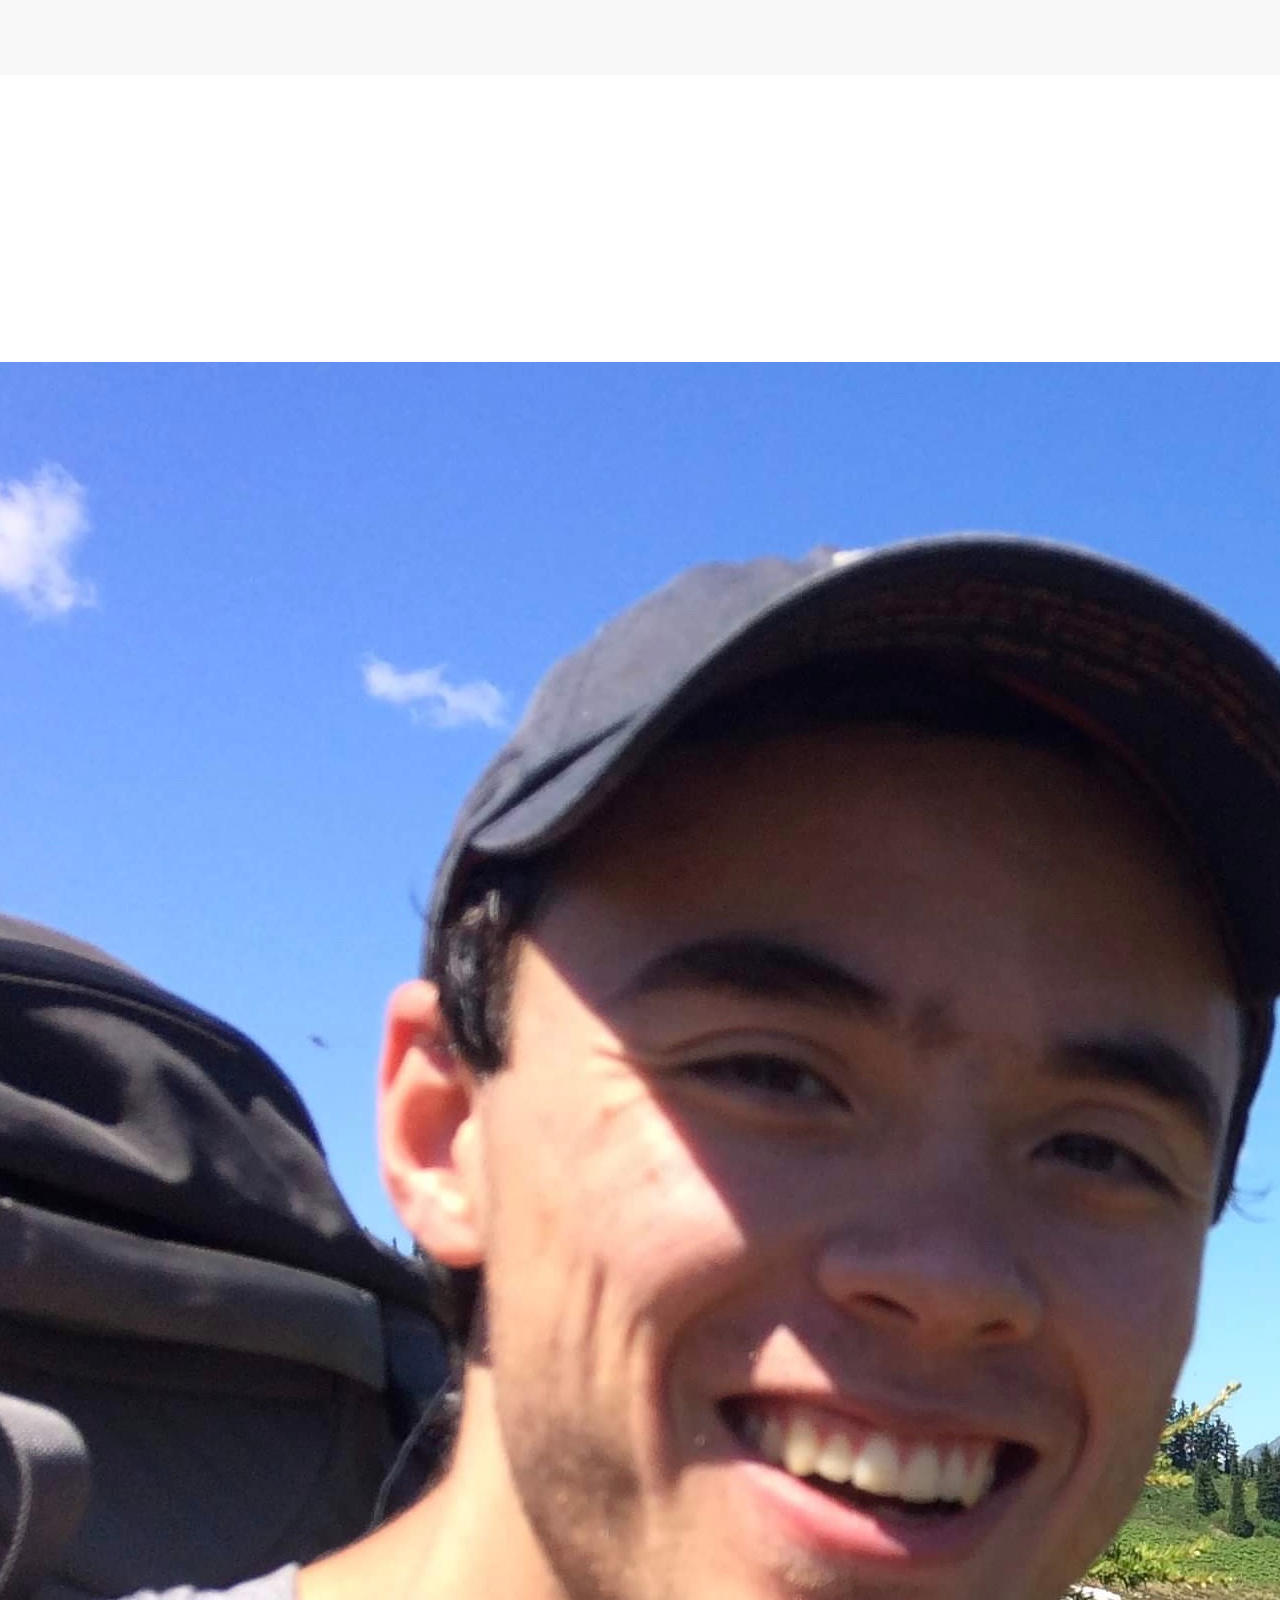
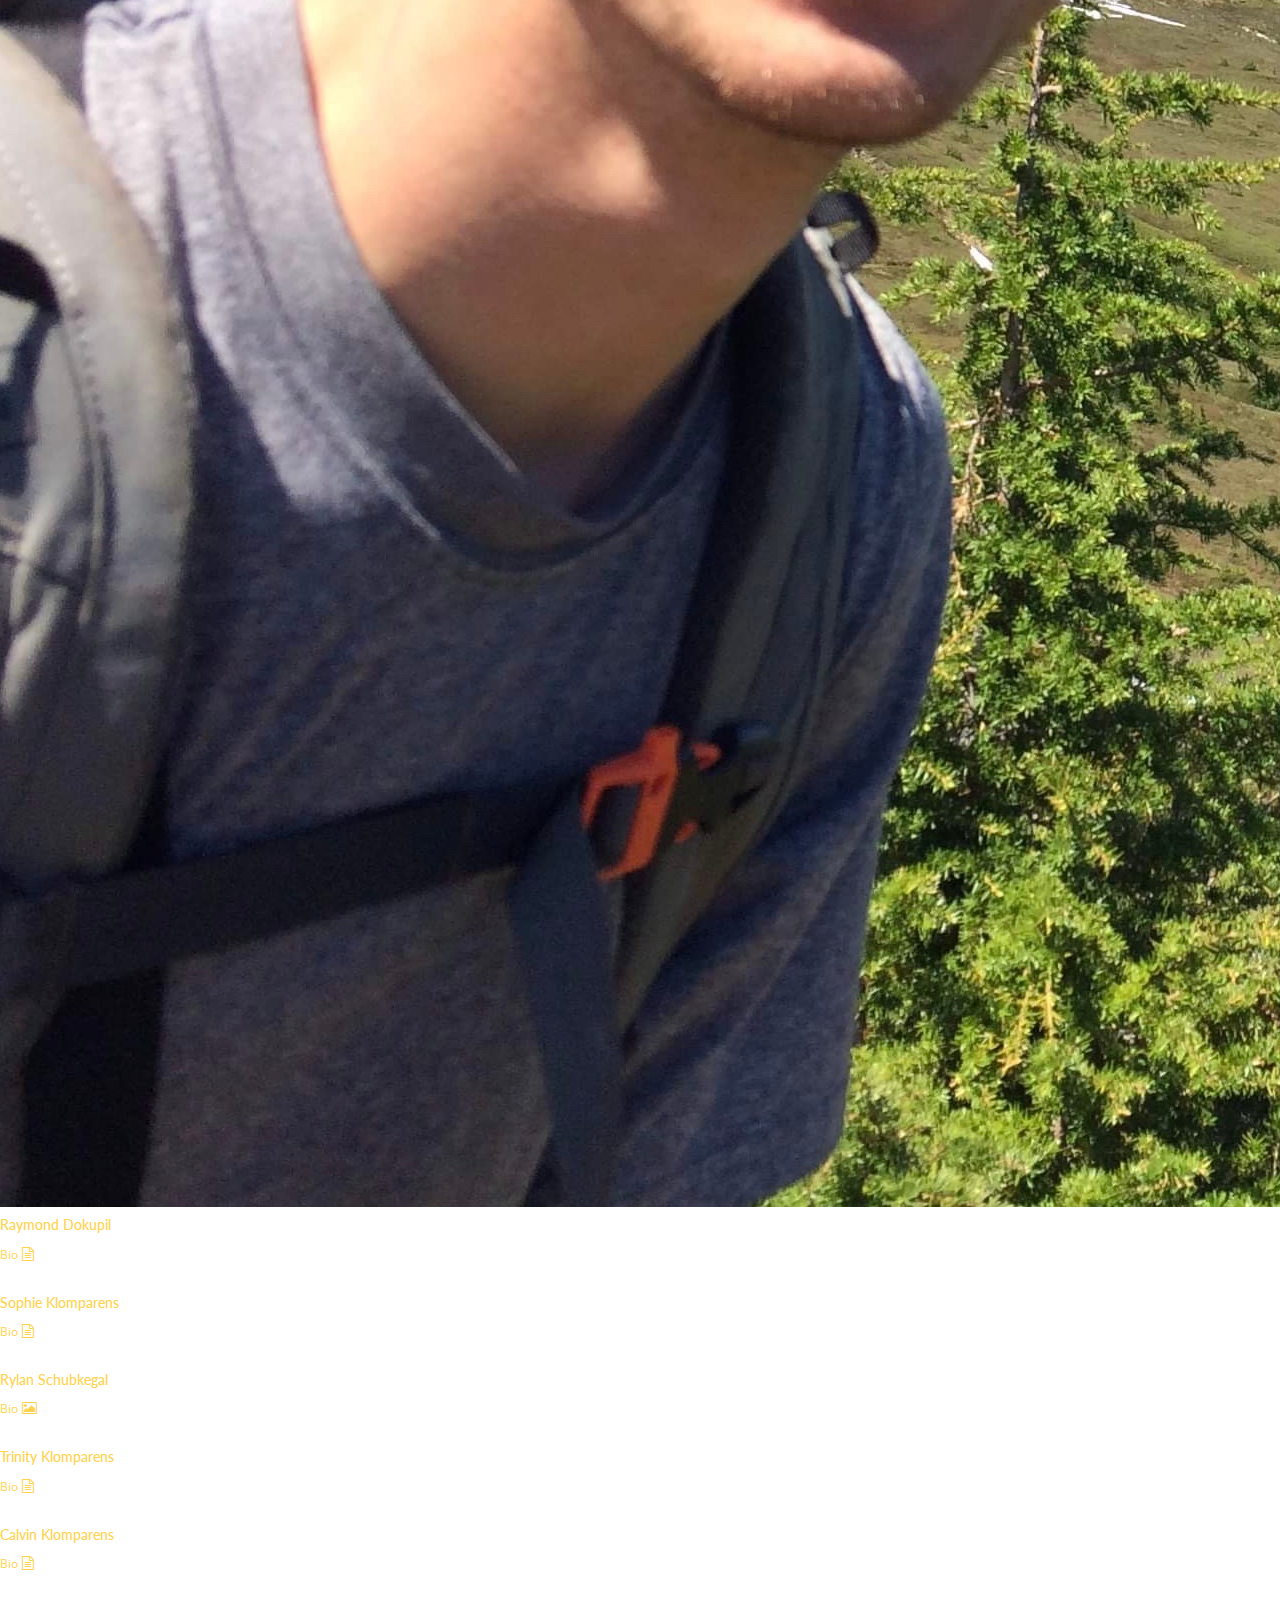
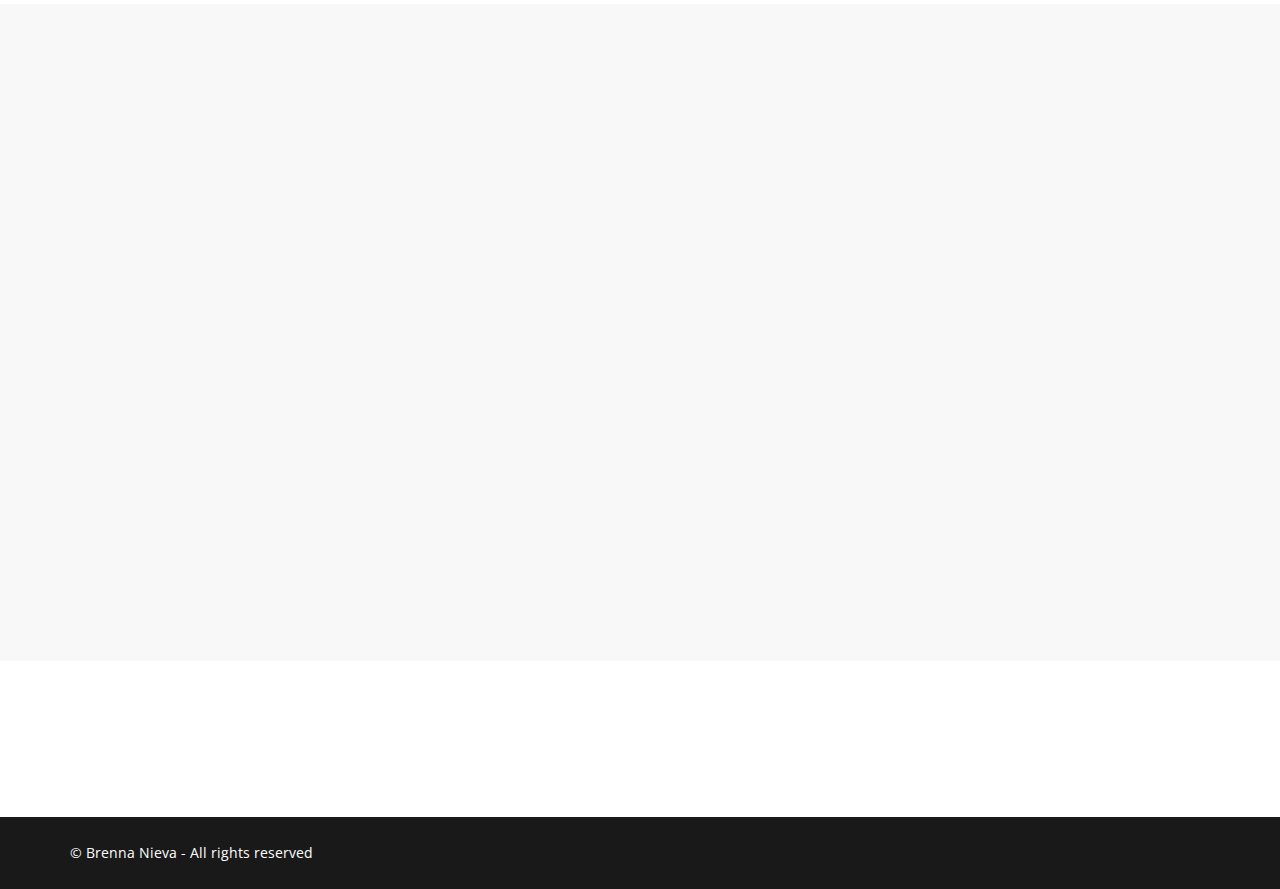
==== commit af0eaebc: "final" ====
--- a/Camp.html
+++ b/Camp.html
@@ -117,8 +117,9 @@
               <i class="fa fa-angle-double-right"></i>
             </div>
             <div class="icon-text">
-              <h3 class="txt-tl"> All Levels of Experience Welcome! <br>Open to both NCFCA & Stoa Ages 12-18 <br> <B> Meet the Coaches!</b></h3>
+              <h3 class="txt-tl"> All Levels of Experience Welcome! <br>Open to both NCFCA & Stoa Ages 12-18 <br> <B> </b></h3>
               <p class="txt-para"> </p>
+                <button onclick="window.location.href = 'https://drive.google.com/file/d/16awUus5-W6aojlYgYistgI6MfNy06Rcw/view';">Register</button>
             </div>
           </div>
 
@@ -133,8 +134,8 @@
     <div class="container">
       <div class="row">
         <div class="cta-info text-center">
-          <h3><span class="dec-tec"></span></span>Sign Up!</h3>
-          <button onclick="window.location.href = 'https://drive.google.com/file/d/16awUus5-W6aojlYgYistgI6MfNy06Rcw/view';">Register</button>
+          <h3><span class="dec-tec"></span></span>Meet the Coaches!</h3>
+
         </div>
       </div>
     </div>
